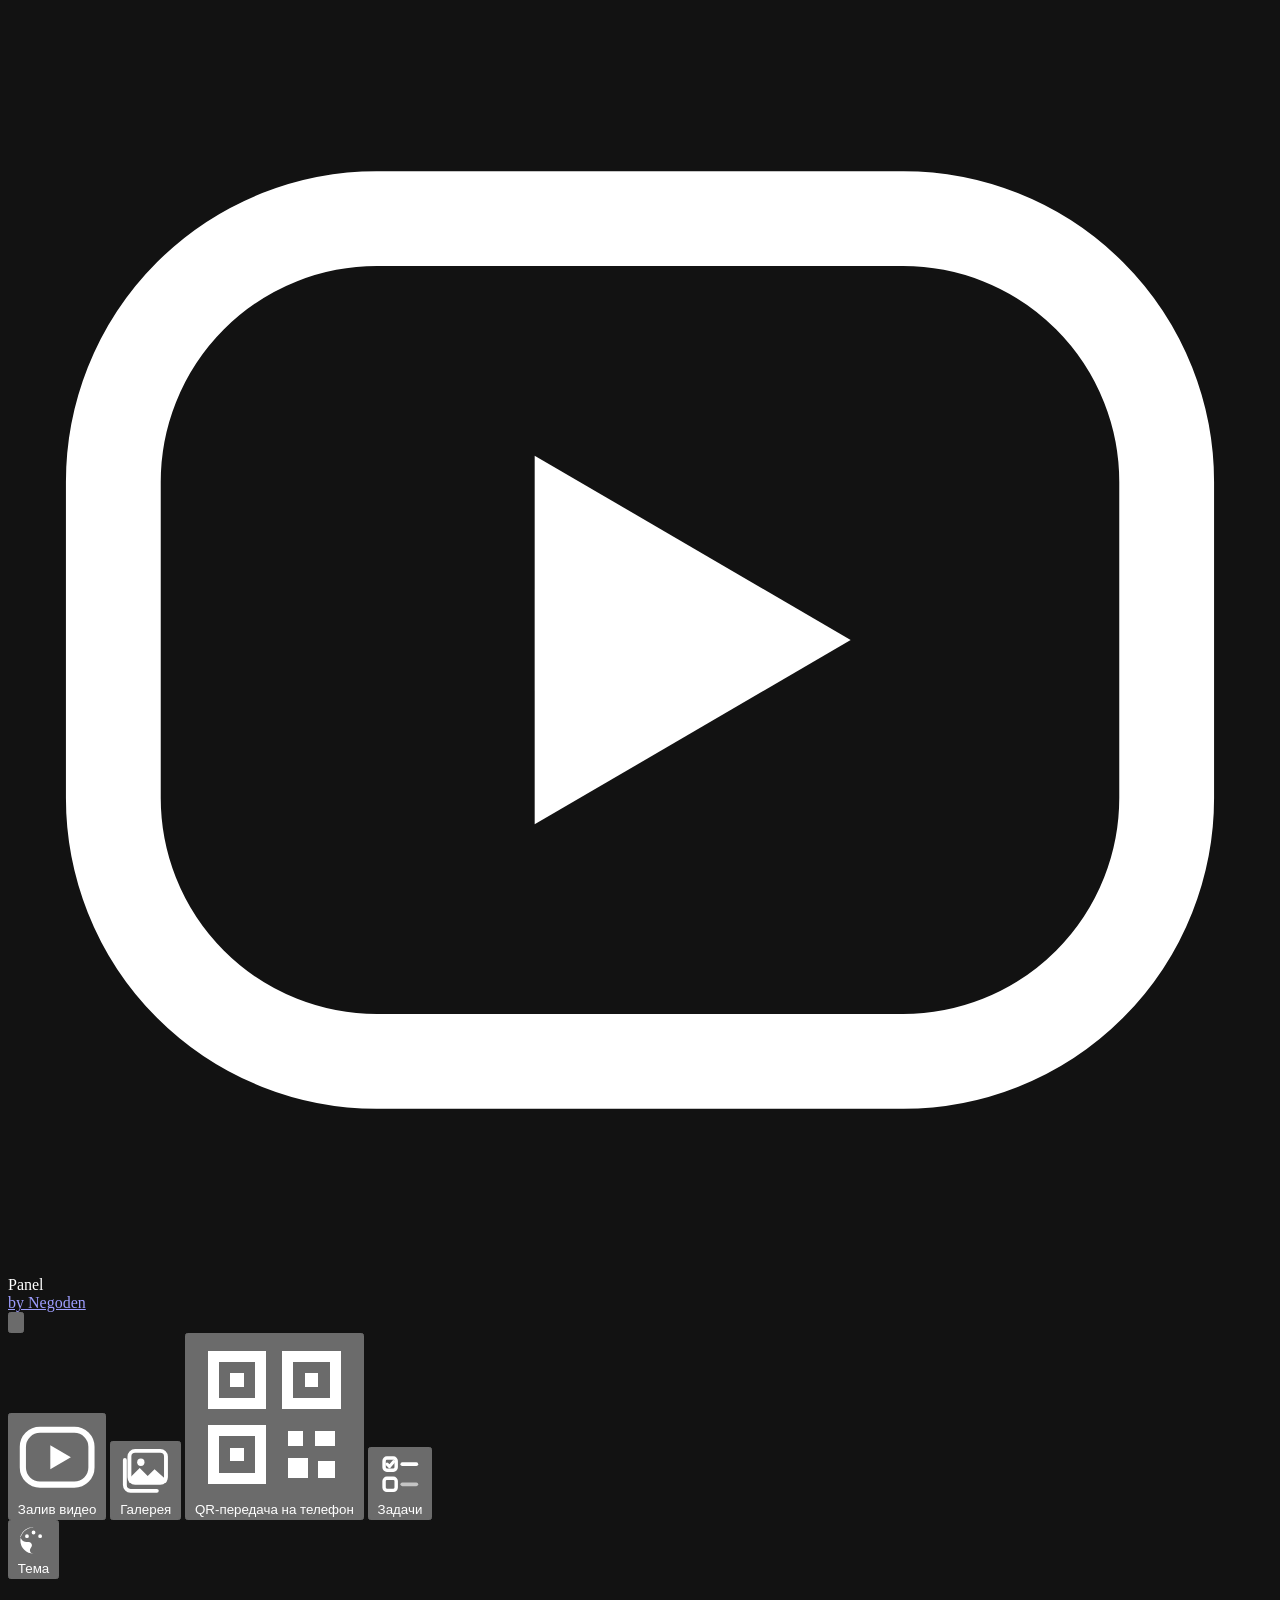
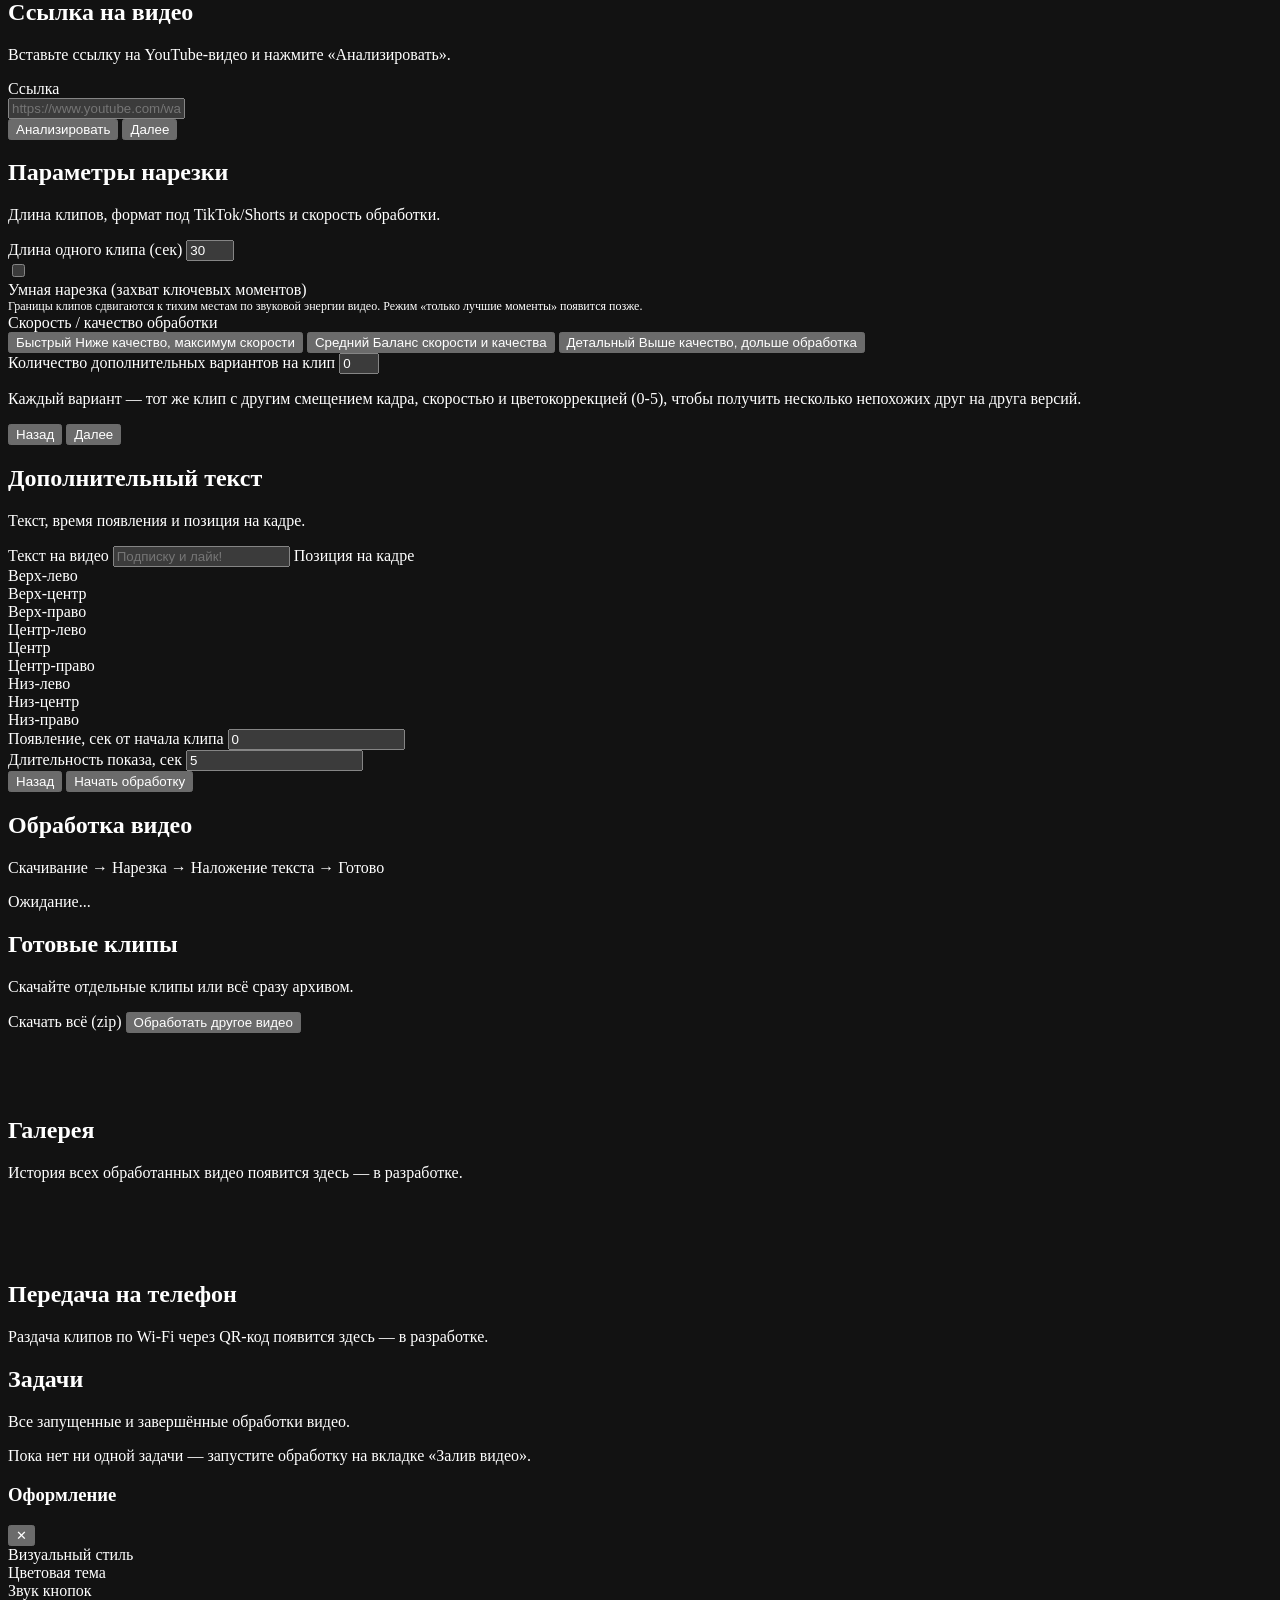
==== app/frontend/desktop/index.html @ 467ea494 "Implement real "Задачи" (tasks) list Backend: every job now writes job_meta.json on creation and on " ====
<!doctype html>
<html lang="ru">
<head>
<meta charset="utf-8">
<meta name="viewport" content="width=device-width, initial-scale=1">
<title>Newtik</title>
<meta name="color-scheme" content="dark">
<link rel="icon" type="image/svg+xml" href="/assets/favicon.svg">
<link rel="stylesheet" href="/css/style.css">
<script src="/js/theme.js"></script>
</head>
<body>
<div class="bg-image-layer"></div>

<div id="shell">
  <aside id="sidebar">
    <div class="sidebar-header">
      <div class="sidebar-logo-icon">
        <svg class="nav-icon" viewBox="0 0 24 24" fill="none" xmlns="http://www.w3.org/2000/svg">
          <rect x="2" y="4" width="20" height="16" rx="5" stroke="currentColor" stroke-width="1.8"/>
          <path d="M10 8.5 L16 12 L10 15.5 Z" fill="currentColor"/>
        </svg>
      </div>
      <div class="sidebar-logo-text">
        <div class="sidebar-logo-title">Panel</div>
        <a href="https://t.me/plokhyi" id="logo-by-link" class="logo-by-link">by Negoden</a>
      </div>
      <button class="sidebar-collapse-btn" id="btn-sidebar-collapse" title="Свернуть/развернуть">
        <svg class="nav-icon" viewBox="0 0 24 24" fill="none" xmlns="http://www.w3.org/2000/svg">
          <path d="M11 6 L5 12 L11 18 M18 6 L12 12 L18 18" stroke="currentColor" stroke-width="2" stroke-linecap="round" stroke-linejoin="round"/>
        </svg>
      </button>
    </div>

    <nav class="sidebar-nav" id="sidebar-nav">
      <div class="nav-indicator" id="nav-indicator"></div>
      <button class="nav-item active" data-section="upload">
        <svg class="nav-icon" viewBox="0 0 24 24" fill="none" xmlns="http://www.w3.org/2000/svg">
          <rect x="2" y="4" width="20" height="16" rx="5" stroke="currentColor" stroke-width="1.8"/>
          <path d="M10 8.5 L16 12 L10 15.5 Z" fill="currentColor"/>
        </svg>
        <span class="nav-label">Залив видео</span>
      </button>
      <button class="nav-item" data-section="gallery">
        <svg class="nav-icon" viewBox="0 0 24 24" fill="none" xmlns="http://www.w3.org/2000/svg">
          <rect x="5" y="3" width="16" height="14" rx="2.5" stroke="currentColor" stroke-width="1.7"/>
          <circle cx="10" cy="8" r="1.6" fill="currentColor"/>
          <path d="M5 15 L9.5 10.5 L13 14 L16 11 L21 15.5 V15 A2 2 0 0 1 21 17 H5 A2 2 0 0 1 5 15 Z" fill="currentColor"/>
          <path d="M3 7 V18 A2.5 2.5 0 0 0 5.5 20.5 H17" stroke="currentColor" stroke-width="1.7" stroke-linecap="round"/>
        </svg>
        <span class="nav-label">Галерея</span>
      </button>
      <button class="nav-item" data-section="qr">
        <svg class="nav-icon" viewBox="0 0 24 24" fill="currentColor" xmlns="http://www.w3.org/2000/svg" shape-rendering="crispEdges">
          <rect x="3" y="3" width="7" height="7" fill="none" stroke="currentColor" stroke-width="1.6"/>
          <rect x="5.5" y="5.5" width="2" height="2"/>
          <rect x="14" y="3" width="7" height="7" fill="none" stroke="currentColor" stroke-width="1.6"/>
          <rect x="16.5" y="5.5" width="2" height="2"/>
          <rect x="3" y="14" width="7" height="7" fill="none" stroke="currentColor" stroke-width="1.6"/>
          <rect x="5.5" y="16.5" width="2" height="2"/>
          <rect x="14" y="14" width="2.2" height="2.2"/>
          <rect x="18" y="14" width="3" height="2.2"/>
          <rect x="14" y="18" width="3" height="3"/>
          <rect x="18.5" y="18.5" width="2.5" height="2.5"/>
        </svg>
        <span class="nav-label">QR-передача на телефон</span>
      </button>
      <button class="nav-item" data-section="tasks">
        <svg class="nav-icon" viewBox="0 0 24 24" fill="none" xmlns="http://www.w3.org/2000/svg">
          <rect x="4" y="4" width="6" height="6" rx="1.4" stroke="currentColor" stroke-width="1.7"/>
          <path d="M5.5 7 L6.7 8.2 L8.7 5.8" stroke="currentColor" stroke-width="1.5" stroke-linecap="round" stroke-linejoin="round"/>
          <path d="M13 7 H20" stroke="currentColor" stroke-width="1.8" stroke-linecap="round"/>
          <rect x="4" y="14" width="6" height="6" rx="1.4" stroke="currentColor" stroke-width="1.7"/>
          <path d="M13 17 H20" stroke="currentColor" stroke-width="1.8" stroke-linecap="round" opacity="0.6"/>
        </svg>
        <span class="nav-label">Задачи</span>
      </button>
    </nav>

    <div class="sidebar-footer">
      <button class="nav-item" id="btn-settings">
        <svg class="nav-icon" viewBox="0 0 24 24" fill="currentColor" xmlns="http://www.w3.org/2000/svg">
          <path fill-rule="evenodd" clip-rule="evenodd" d="M12 3 A9 9 0 1 0 12 21 C10.5 21 9.5 20 9.5 18.7 C9.5 18 9.8 17.5 10.2 17 C10.6 16.5 10.9 16 10.9 15.3 C10.9 14 9.9 13 8.6 13 H7 A4 4 0 0 1 3 9 A9 9 0 0 1 12 3 Z M7.5 10.3 a1.3 1.3 0 1 0 0-2.6 a1.3 1.3 0 0 0 0 2.6 Z M12 7.8 a1.3 1.3 0 1 0 0-2.6 a1.3 1.3 0 0 0 0 2.6 Z M16.5 10.3 a1.3 1.3 0 1 0 0-2.6 a1.3 1.3 0 0 0 0 2.6 Z"/>
        </svg>
        <span class="nav-label">Тема</span>
      </button>
    </div>

    <div class="sidebar-resize-handle" id="sidebar-resize-handle"></div>
  </aside>

  <main id="main-content">
    <div id="app">
      <div class="error-banner hidden" id="error-banner"></div>

      <!-- Section: Залив видео (existing wizard) -->
      <div class="app-section" id="section-upload">
        <div class="wizard-steps" id="wizard-steps">
          <div class="dot" data-step="1"></div>
          <div class="dot" data-step="2"></div>
          <div class="dot" data-step="3"></div>
          <div class="dot" data-step="4"></div>
          <div class="dot" data-step="5"></div>
        </div>

        <!-- Screen 1: URL + range -->
        <section class="screen" id="screen-1">
          <div class="screen-header">
            <div class="screen-icon"><span class="icon-mask" style="mask-image:url(/assets/icon-link.svg);-webkit-mask-image:url(/assets/icon-link.svg)"></span></div>
            <div class="screen-header-text">
              <h2>Ссылка на видео</h2>
              <p class="hint">Вставьте ссылку на YouTube-видео и нажмите «Анализировать».</p>
            </div>
          </div>
          <label for="url-input">Ссылка</label>
          <div class="input-icon-wrap">
            <span class="icon-mask" style="mask-image:url(/assets/icon-youtube.svg);-webkit-mask-image:url(/assets/icon-youtube.svg)"></span>
            <input type="url" id="url-input" placeholder="https://www.youtube.com/watch?v=...">
          </div>

          <div id="video-preview" class="video-preview" style="display:none">
            <img id="preview-thumb" src="" alt="">
            <div class="meta">
              <div class="title" id="preview-title"></div>
              <div id="preview-duration"></div>
            </div>
          </div>

          <div id="range-row" style="display:none">
            <label>Отрезок для нарезки</label>
            <div class="range-slider" id="range-slider">
              <div class="range-slider-track" id="range-track">
                <div class="range-slider-fill" id="range-fill"></div>
                <div class="range-thumb-wrap" id="thumb-wrap-start">
                  <input type="text" class="range-time-input" id="range-label-start" value="00:00:00" inputmode="numeric">
                  <div class="range-thumb" id="range-thumb-start"></div>
                </div>
                <div class="range-thumb-wrap" id="thumb-wrap-end">
                  <input type="text" class="range-time-input" id="range-label-end" value="00:00:00" inputmode="numeric">
                  <div class="range-thumb" id="range-thumb-end"></div>
                </div>
              </div>
            </div>
          </div>

          <div class="actions">
            <button class="btn" id="btn-analyze">
              <span class="btn-icon icon-mask" style="mask-image:url(/assets/icon-sparkle.svg);-webkit-mask-image:url(/assets/icon-sparkle.svg)"></span>Анализировать
            </button>
            <button class="btn btn-ghost" id="btn-to-screen-2">
              Далее<span class="btn-icon icon-mask btn-icon-after" style="mask-image:url(/assets/icon-arrow-right.svg);-webkit-mask-image:url(/assets/icon-arrow-right.svg)"></span>
            </button>
          </div>
        </section>

        <!-- Screen 2: clip length + smart cutting + quality mode + variations (reserved) -->
        <section class="screen hidden" id="screen-2">
          <div class="screen-header">
            <div class="screen-icon"><span class="icon-mask" style="mask-image:url(/assets/icon-scissors.svg);-webkit-mask-image:url(/assets/icon-scissors.svg)"></span></div>
            <div class="screen-header-text">
              <h2>Параметры нарезки</h2>
              <p class="hint">Длина клипов, формат под TikTok/Shorts и скорость обработки.</p>
            </div>
          </div>
          <label for="clip-length">Длина одного клипа (сек)</label>
          <input type="number" id="clip-length" min="15" max="90" value="30">

          <div class="checkbox-row" id="smart-cut-row">
            <input type="checkbox" id="smart-cut-checkbox">
            <div>
              <div>Умная нарезка (захват ключевых моментов)</div>
              <div style="font-size:12px;color:var(--muted)">Границы клипов сдвигаются к тихим местам по звуковой энергии видео. Режим «только лучшие моменты» появится позже.</div>
            </div>
          </div>

          <label>Скорость / качество обработки</label>
          <div class="quality-row" id="quality-row">
            <button type="button" class="quality-btn" data-quality="fast">
              <span class="quality-title">Быстрый</span>
              <span class="quality-sub">Ниже качество, максимум скорости</span>
            </button>
            <button type="button" class="quality-btn selected" data-quality="medium">
              <span class="quality-title">Средний</span>
              <span class="quality-sub">Баланс скорости и качества</span>
            </button>
            <button type="button" class="quality-btn" data-quality="detailed">
              <span class="quality-title">Детальный</span>
              <span class="quality-sub">Выше качество, дольше обработка</span>
            </button>
          </div>

          <label for="variations-count">Количество дополнительных вариантов на клип</label>
          <input type="number" id="variations-count" min="0" max="5" value="0">
          <p class="hint">Каждый вариант — тот же клип с другим смещением кадра, скоростью и цветокоррекцией (0-5), чтобы получить несколько непохожих друг на друга версий.</p>

          <div class="actions">
            <button class="btn btn-ghost" data-back>
              <span class="btn-icon icon-mask" style="mask-image:url(/assets/icon-arrow-left.svg);-webkit-mask-image:url(/assets/icon-arrow-left.svg)"></span>Назад
            </button>
            <button class="btn" data-next>
              Далее<span class="btn-icon icon-mask btn-icon-after" style="mask-image:url(/assets/icon-arrow-right.svg);-webkit-mask-image:url(/assets/icon-arrow-right.svg)"></span>
            </button>
          </div>
        </section>

        <!-- Screen 3 (spec screen 4): additional text overlay -->
        <section class="screen hidden" id="screen-3">
          <div class="screen-header">
            <div class="screen-icon"><span class="icon-mask" style="mask-image:url(/assets/icon-type.svg);-webkit-mask-image:url(/assets/icon-type.svg)"></span></div>
            <div class="screen-header-text">
              <h2>Дополнительный текст</h2>
              <p class="hint">Текст, время появления и позиция на кадре.</p>
            </div>
          </div>
          <label for="overlay-text">Текст на видео</label>
          <input type="text" id="overlay-text" placeholder="Подписку и лайк!">

          <label>Позиция на кадре</label>
          <div class="position-grid" id="position-grid">
            <div class="cell" data-x="left" data-y="top">Верх-лево</div>
            <div class="cell" data-x="center" data-y="top">Верх-центр</div>
            <div class="cell" data-x="right" data-y="top">Верх-право</div>
            <div class="cell" data-x="left" data-y="center">Центр-лево</div>
            <div class="cell selected" data-x="center" data-y="center">Центр</div>
            <div class="cell" data-x="right" data-y="center">Центр-право</div>
            <div class="cell" data-x="left" data-y="bottom">Низ-лево</div>
            <div class="cell" data-x="center" data-y="bottom">Низ-центр</div>
            <div class="cell" data-x="right" data-y="bottom">Низ-право</div>
          </div>

          <div class="row">
            <div>
              <label for="overlay-start">Появление, сек от начала клипа</label>
              <input type="number" id="overlay-start" min="0" value="0">
            </div>
            <div>
              <label for="overlay-duration">Длительность показа, сек</label>
              <input type="number" id="overlay-duration" min="0" value="5">
            </div>
          </div>

          <div class="actions">
            <button class="btn btn-ghost" data-back>
              <span class="btn-icon icon-mask" style="mask-image:url(/assets/icon-arrow-left.svg);-webkit-mask-image:url(/assets/icon-arrow-left.svg)"></span>Назад
            </button>
            <button class="btn" id="btn-start">
              <span class="btn-icon icon-mask" style="mask-image:url(/assets/icon-sparkle.svg);-webkit-mask-image:url(/assets/icon-sparkle.svg)"></span>Начать обработку
            </button>
          </div>
        </section>

        <!-- Screen 4: processing -->
        <section class="screen hidden" id="screen-4">
          <div class="screen-header">
            <div class="screen-icon"><span class="icon-mask" style="mask-image:url(/assets/icon-clock.svg);-webkit-mask-image:url(/assets/icon-clock.svg)"></span></div>
            <div class="screen-header-text">
              <h2>Обработка видео</h2>
              <p class="hint" id="stage-list">Скачивание → Нарезка → Наложение текста → Готово</p>
            </div>
          </div>
          <div class="progress-wrap">
            <div class="progress-bar-bg"><div class="progress-bar-fill" id="progress-fill"></div></div>
            <div class="progress-stage" id="progress-message">Ожидание...</div>
          </div>
        </section>

        <!-- Screen 5: results -->
        <section class="screen hidden" id="screen-5">
          <div class="screen-header">
            <div class="screen-icon"><span class="icon-mask" style="mask-image:url(/assets/icon-check.svg);-webkit-mask-image:url(/assets/icon-check.svg)"></span></div>
            <div class="screen-header-text">
              <h2>Готовые клипы</h2>
              <p class="hint">Скачайте отдельные клипы или всё сразу архивом.</p>
            </div>
          </div>
          <div class="results-toolbar">
            <a class="btn btn-cta" id="btn-download-all">
              <span class="btn-icon icon-mask" style="mask-image:url(/assets/icon-download.svg);-webkit-mask-image:url(/assets/icon-download.svg)"></span>Скачать всё (zip)
            </a>
            <button class="btn btn-ghost" id="btn-restart">Обработать другое видео</button>
          </div>
          <div id="clips-container"></div>
        </section>
      </div>

      <!-- Section: Галерея (placeholder) -->
      <div class="app-section hidden" id="section-gallery">
        <div class="screen placeholder-screen">
          <div class="screen-icon" style="width:64px;height:64px;border-radius:16px;"><span class="icon-mask" style="width:32px;height:32px;mask-image:url(/assets/icon-gallery.svg);-webkit-mask-image:url(/assets/icon-gallery.svg)"></span></div>
          <h2>Галерея</h2>
          <p class="hint">История всех обработанных видео появится здесь — в разработке.</p>
        </div>
      </div>

      <!-- Section: QR-передача (placeholder) -->
      <div class="app-section hidden" id="section-qr">
        <div class="screen placeholder-screen">
          <div class="screen-icon" style="width:64px;height:64px;border-radius:16px;"><span class="icon-mask" style="width:32px;height:32px;mask-image:url(/assets/icon-qr.svg);-webkit-mask-image:url(/assets/icon-qr.svg)"></span></div>
          <h2>Передача на телефон</h2>
          <p class="hint">Раздача клипов по Wi-Fi через QR-код появится здесь — в разработке.</p>
        </div>
      </div>

      <!-- Section: Задачи -->
      <div class="app-section hidden" id="section-tasks">
        <section class="screen">
          <div class="screen-header">
            <div class="screen-icon"><span class="icon-mask" style="mask-image:url(/assets/icon-tasks.svg);-webkit-mask-image:url(/assets/icon-tasks.svg)"></span></div>
            <div class="screen-header-text">
              <h2>Задачи</h2>
              <p class="hint">Все запущенные и завершённые обработки видео.</p>
            </div>
          </div>
          <div id="tasks-empty" class="placeholder-screen hidden">
            <p class="hint">Пока нет ни одной задачи — запустите обработку на вкладке «Залив видео».</p>
          </div>
          <div id="tasks-list"></div>
        </section>
      </div>
    </div>
  </main>
</div>

<!-- Appearance settings: color theme + visual style + sounds, see js/theme.js -->
<div class="settings-overlay hidden" id="settings-overlay">
  <div class="settings-panel">
    <div class="settings-header">
      <h3>Оформление</h3>
      <button class="icon-btn" id="btn-settings-close">✕</button>
    </div>

    <label>Визуальный стиль</label>
    <div class="style-grid" id="style-grid"></div>

    <span class="settings-section-label" id="color-section-label">Цветовая тема</span>
    <div class="swatch-row" id="swatch-row"></div>
    <div class="shade-row" id="shade-row"></div>

    <span class="settings-section-label hidden-row" id="sound-pack-label">Звук кнопок</span>
    <div class="sound-pack-row hidden-row" id="sound-pack-row"></div>

    <div class="sound-toggle-row">
      <span>Звуки интерфейса</span>
      <label class="switch">
        <input type="checkbox" id="sound-toggle" checked>
        <span class="switch-slider"></span>
      </label>
    </div>
  </div>
</div>

<script src="/js/sound.js"></script>
<script src="/js/particles.js"></script>
<script src="/js/sidebar.js"></script>
<script src="/js/range-slider.js"></script>
<script src="/js/tasks.js"></script>
<script src="/shared/clip-card.js"></script>
<script src="/js/app.js"></script>
</body>
</html>
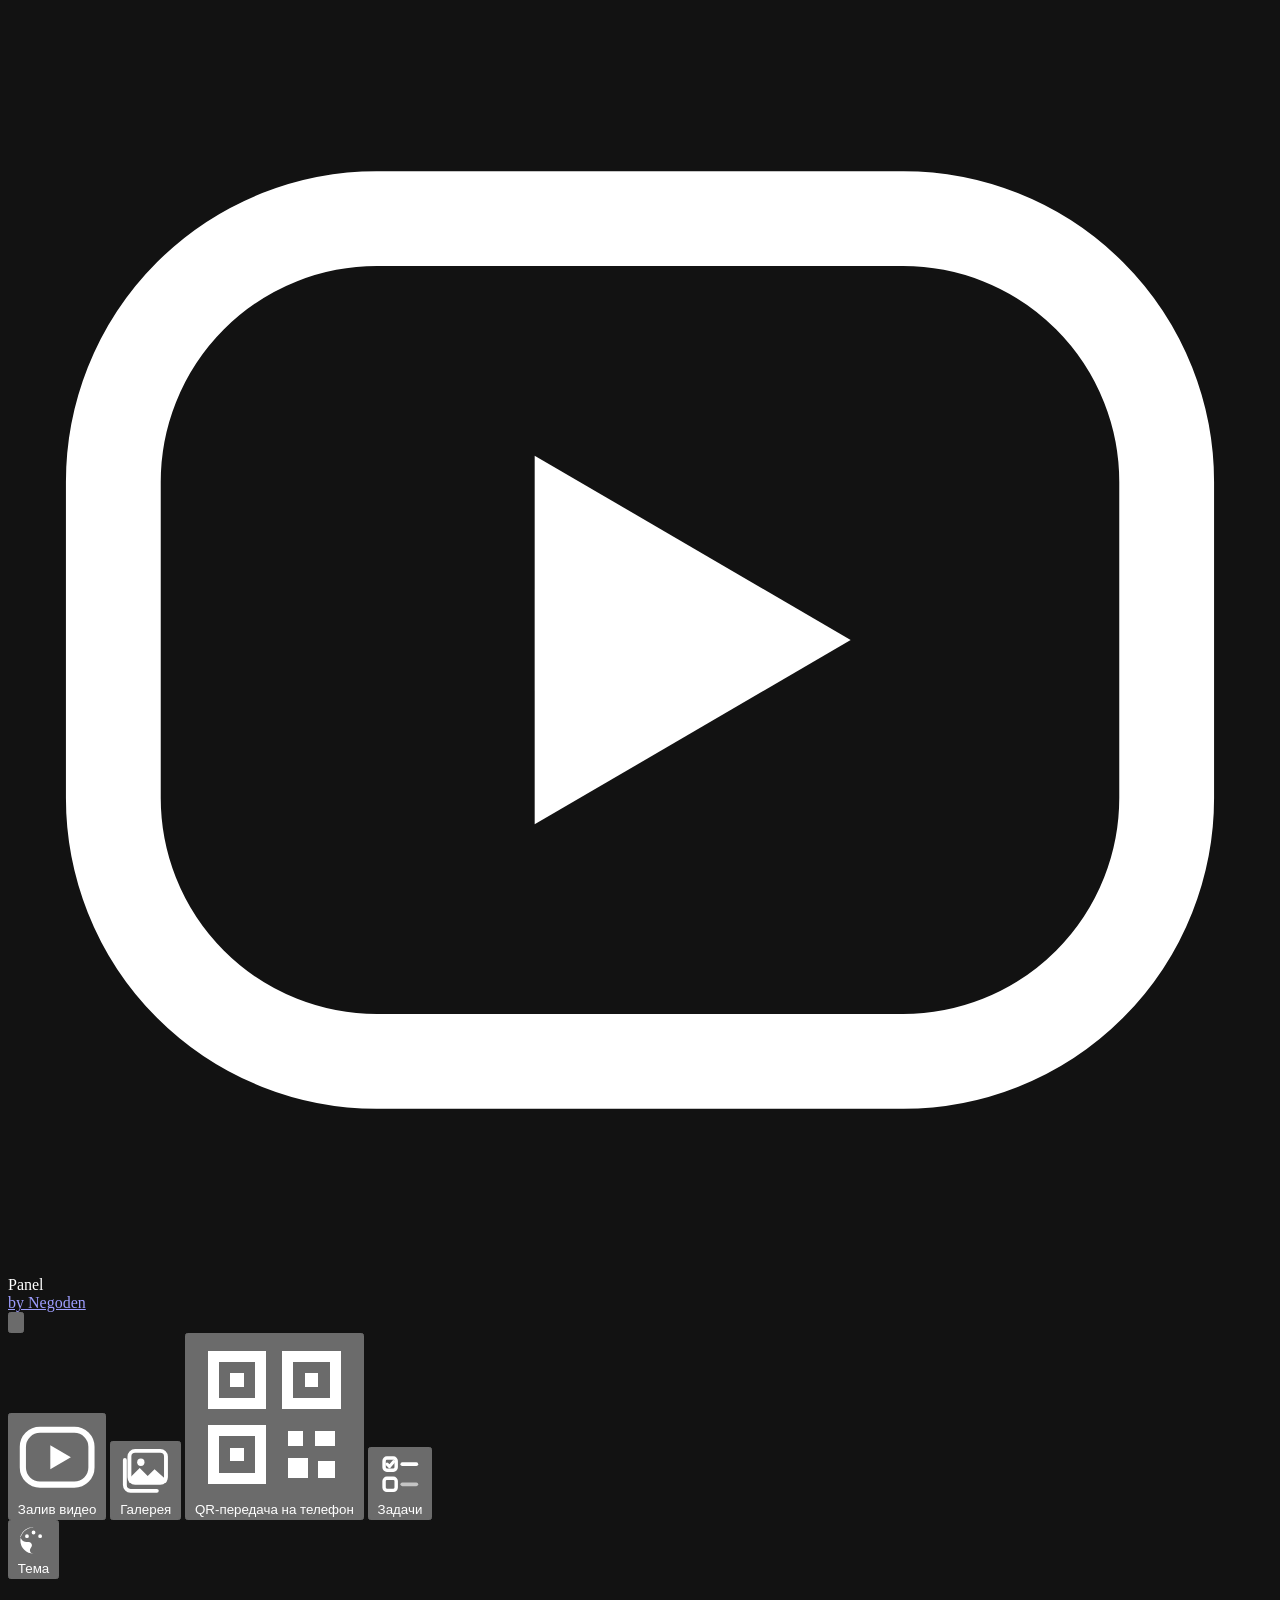
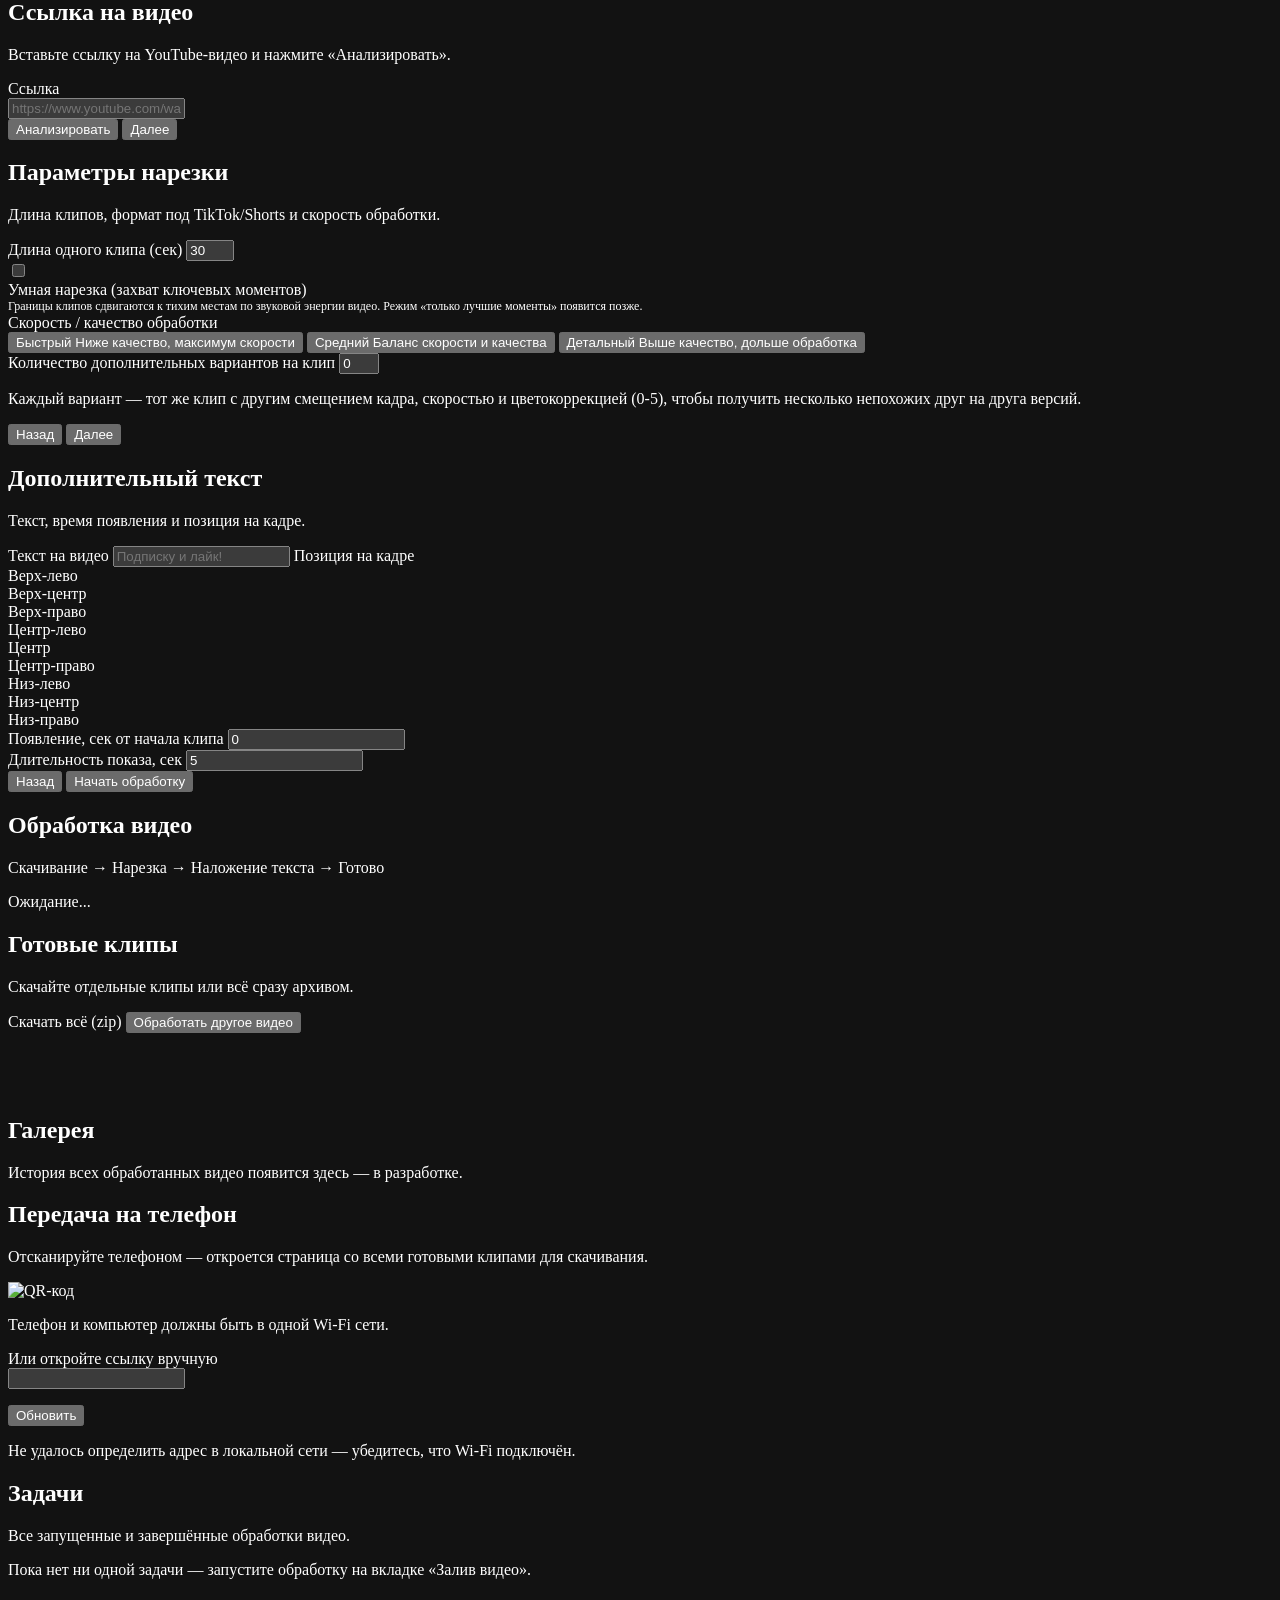
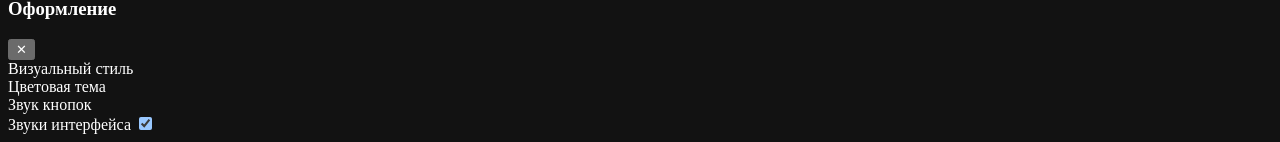
==== commit 45bc17a2: "Implement QR transfer to phone Backend now binds to 0.0.0.0 (BIND_HOST) instead of 127.0.0.1 so a ph" ====
--- a/app/frontend/desktop/index.html
+++ b/app/frontend/desktop/index.html
@@ -294,11 +294,37 @@
 
       <!-- Section: QR-передача (placeholder) -->
       <div class="app-section hidden" id="section-qr">
-        <div class="screen placeholder-screen">
-          <div class="screen-icon" style="width:64px;height:64px;border-radius:16px;"><span class="icon-mask" style="width:32px;height:32px;mask-image:url(/assets/icon-qr.svg);-webkit-mask-image:url(/assets/icon-qr.svg)"></span></div>
-          <h2>Передача на телефон</h2>
-          <p class="hint">Раздача клипов по Wi-Fi через QR-код появится здесь — в разработке.</p>
-        </div>
+        <section class="screen">
+          <div class="screen-header">
+            <div class="screen-icon"><span class="icon-mask" style="mask-image:url(/assets/icon-qr.svg);-webkit-mask-image:url(/assets/icon-qr.svg)"></span></div>
+            <div class="screen-header-text">
+              <h2>Передача на телефон</h2>
+              <p class="hint">Отсканируйте телефоном — откроется страница со всеми готовыми клипами для скачивания.</p>
+            </div>
+          </div>
+
+          <div class="qr-panel">
+            <div class="qr-image-wrap">
+              <img id="qr-image" class="qr-image" src="" alt="QR-код">
+            </div>
+            <div class="qr-details">
+              <p class="hint">Телефон и компьютер должны быть в одной Wi-Fi сети.</p>
+              <label>Или откройте ссылку вручную</label>
+              <div class="input-icon-wrap">
+                <span class="icon-mask" style="mask-image:url(/assets/icon-qr.svg);-webkit-mask-image:url(/assets/icon-qr.svg)"></span>
+                <input type="text" id="qr-url" readonly>
+              </div>
+              <div class="actions" style="margin-top:16px">
+                <button class="btn btn-ghost" id="btn-qr-refresh">
+                  <span class="btn-icon icon-mask" style="mask-image:url(/assets/icon-sparkle.svg);-webkit-mask-image:url(/assets/icon-sparkle.svg)"></span>Обновить
+                </button>
+              </div>
+              <p id="qr-warning" class="hint hidden" style="color:var(--danger)">
+                Не удалось определить адрес в локальной сети — убедитесь, что Wi-Fi подключён.
+              </p>
+            </div>
+          </div>
+        </section>
       </div>
 
       <!-- Section: Задачи -->
@@ -354,6 +380,7 @@
 <script src="/js/sidebar.js"></script>
 <script src="/js/range-slider.js"></script>
 <script src="/js/tasks.js"></script>
+<script src="/js/qr.js"></script>
 <script src="/shared/clip-card.js"></script>
 <script src="/js/app.js"></script>
 </body>
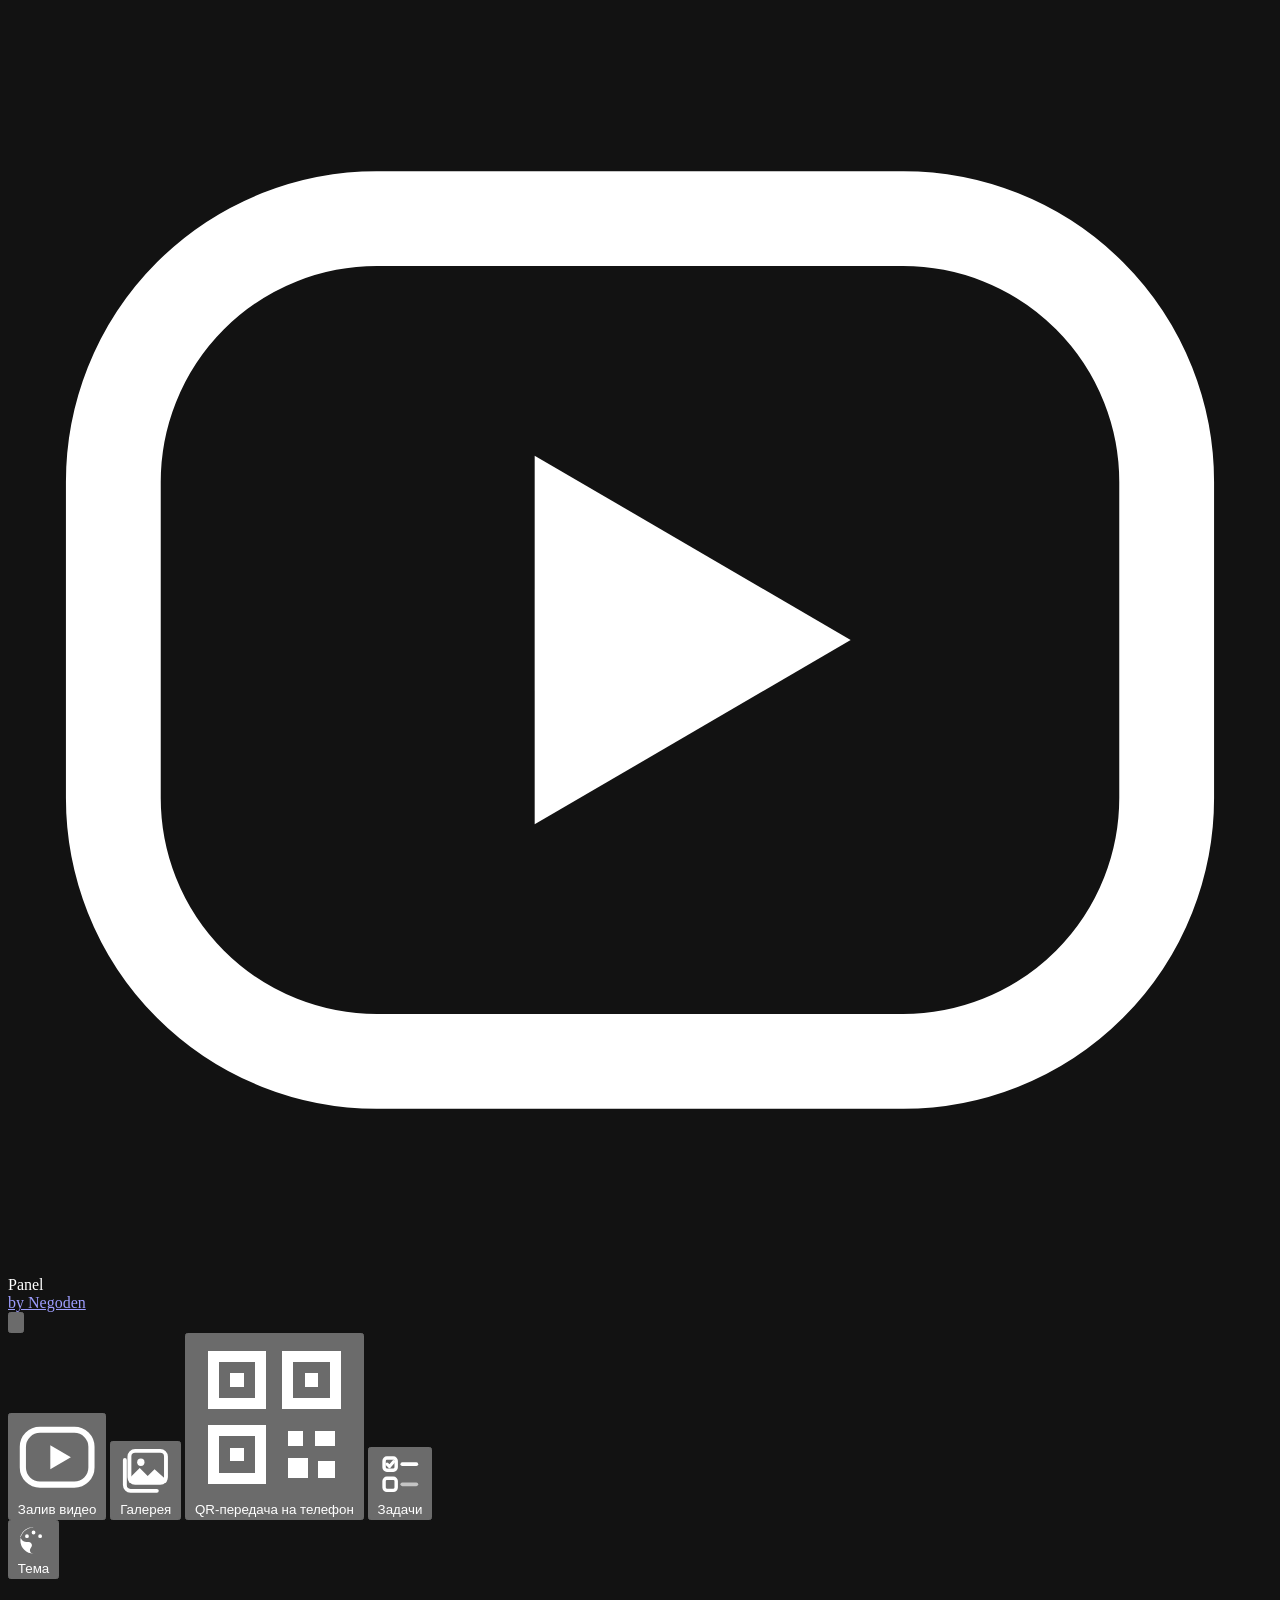
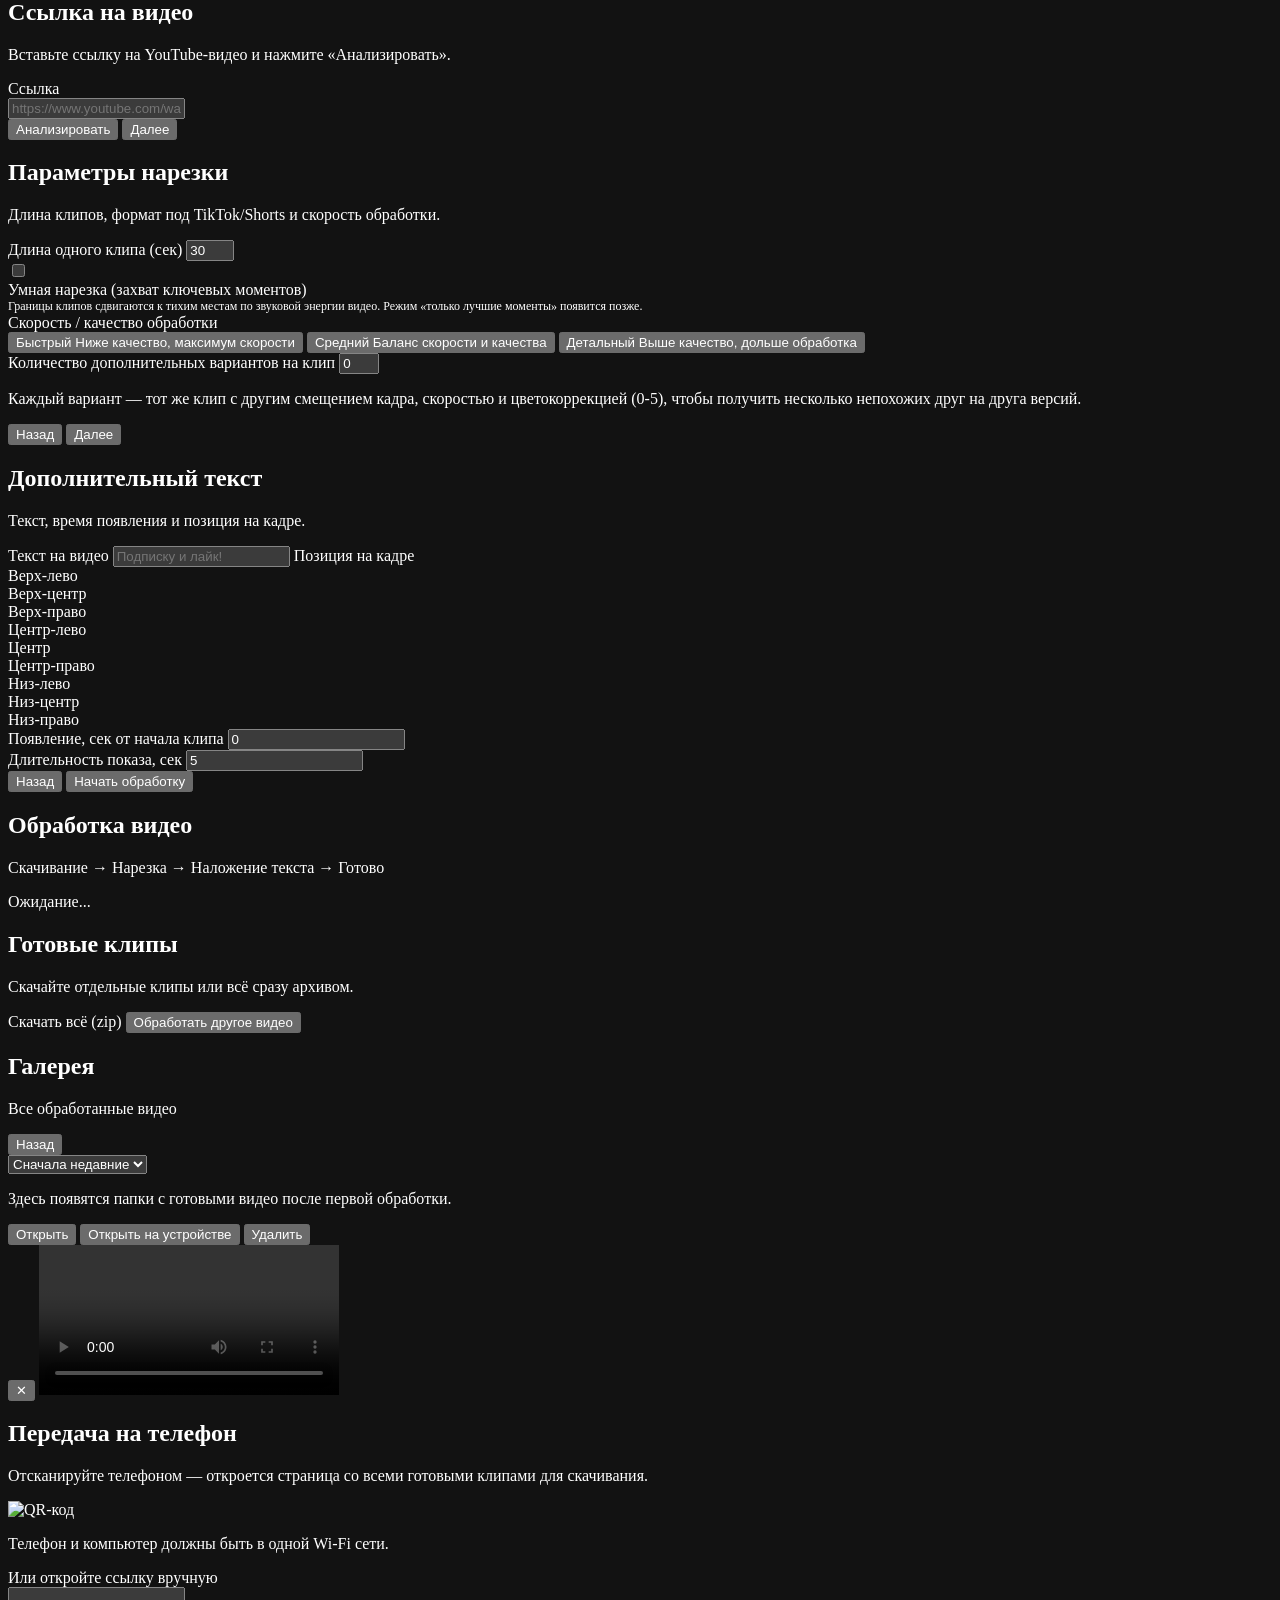
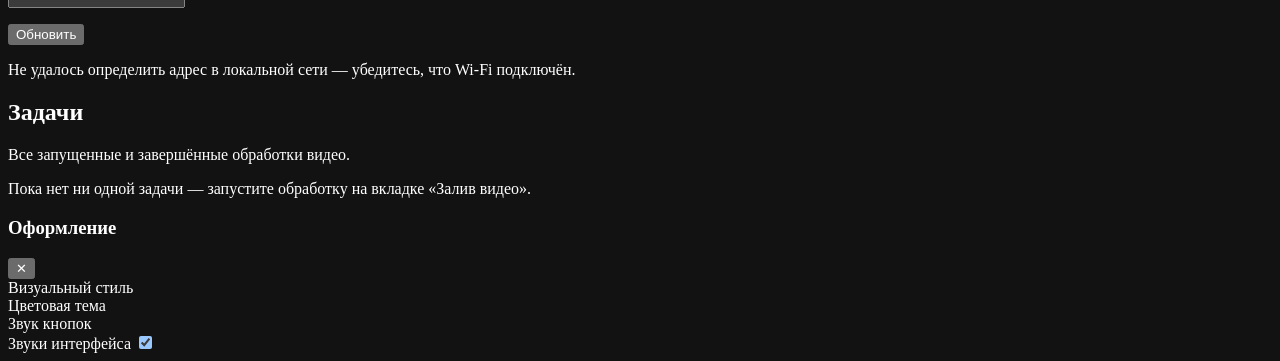
==== commit 6d1e3949: "Implement Explorer-style gallery Adds a real file-explorer view over storage/jobs/: root level shows" ====
--- a/app/frontend/desktop/index.html
+++ b/app/frontend/desktop/index.html
@@ -285,10 +285,46 @@
 
       <!-- Section: Галерея (placeholder) -->
       <div class="app-section hidden" id="section-gallery">
-        <div class="screen placeholder-screen">
-          <div class="screen-icon" style="width:64px;height:64px;border-radius:16px;"><span class="icon-mask" style="width:32px;height:32px;mask-image:url(/assets/icon-gallery.svg);-webkit-mask-image:url(/assets/icon-gallery.svg)"></span></div>
-          <h2>Галерея</h2>
-          <p class="hint">История всех обработанных видео появится здесь — в разработке.</p>
+        <section class="screen">
+          <div class="screen-header">
+            <div class="screen-icon"><span class="icon-mask" style="mask-image:url(/assets/icon-gallery.svg);-webkit-mask-image:url(/assets/icon-gallery.svg)"></span></div>
+            <div class="screen-header-text">
+              <h2>Галерея</h2>
+              <p class="hint" id="gallery-breadcrumb">Все обработанные видео</p>
+            </div>
+          </div>
+
+          <div class="gallery-toolbar">
+            <button type="button" class="btn btn-ghost hidden" id="gallery-back">
+              <span class="btn-icon icon-mask" style="mask-image:url(/assets/icon-arrow-left.svg);-webkit-mask-image:url(/assets/icon-arrow-left.svg)"></span>Назад
+            </button>
+            <div class="gallery-toolbar-spacer"></div>
+            <select id="gallery-sort" class="gallery-sort-select">
+              <option value="recent">Сначала недавние</option>
+              <option value="oldest">Сначала давние</option>
+              <option value="size">По размеру</option>
+            </select>
+          </div>
+
+          <div id="gallery-empty" class="placeholder-screen hidden">
+            <p class="hint">Здесь появятся папки с готовыми видео после первой обработки.</p>
+          </div>
+          <div id="gallery-grid" class="gallery-grid"></div>
+        </section>
+      </div>
+
+      <!-- Right-click menu shared by gallery folders/files -->
+      <div id="gallery-context-menu" class="context-menu hidden">
+        <button type="button" data-action="open">Открыть</button>
+        <button type="button" data-action="reveal">Открыть на устройстве</button>
+        <button type="button" data-action="delete">Удалить</button>
+      </div>
+
+      <!-- Inline video player for double-clicked clips -->
+      <div id="gallery-video-overlay" class="video-overlay hidden">
+        <div class="video-overlay-inner">
+          <button type="button" id="gallery-video-close" class="icon-btn">✕</button>
+          <video id="gallery-video" controls autoplay></video>
         </div>
       </div>
 
@@ -381,6 +417,7 @@
 <script src="/js/range-slider.js"></script>
 <script src="/js/tasks.js"></script>
 <script src="/js/qr.js"></script>
+<script src="/js/gallery.js"></script>
 <script src="/shared/clip-card.js"></script>
 <script src="/js/app.js"></script>
 </body>
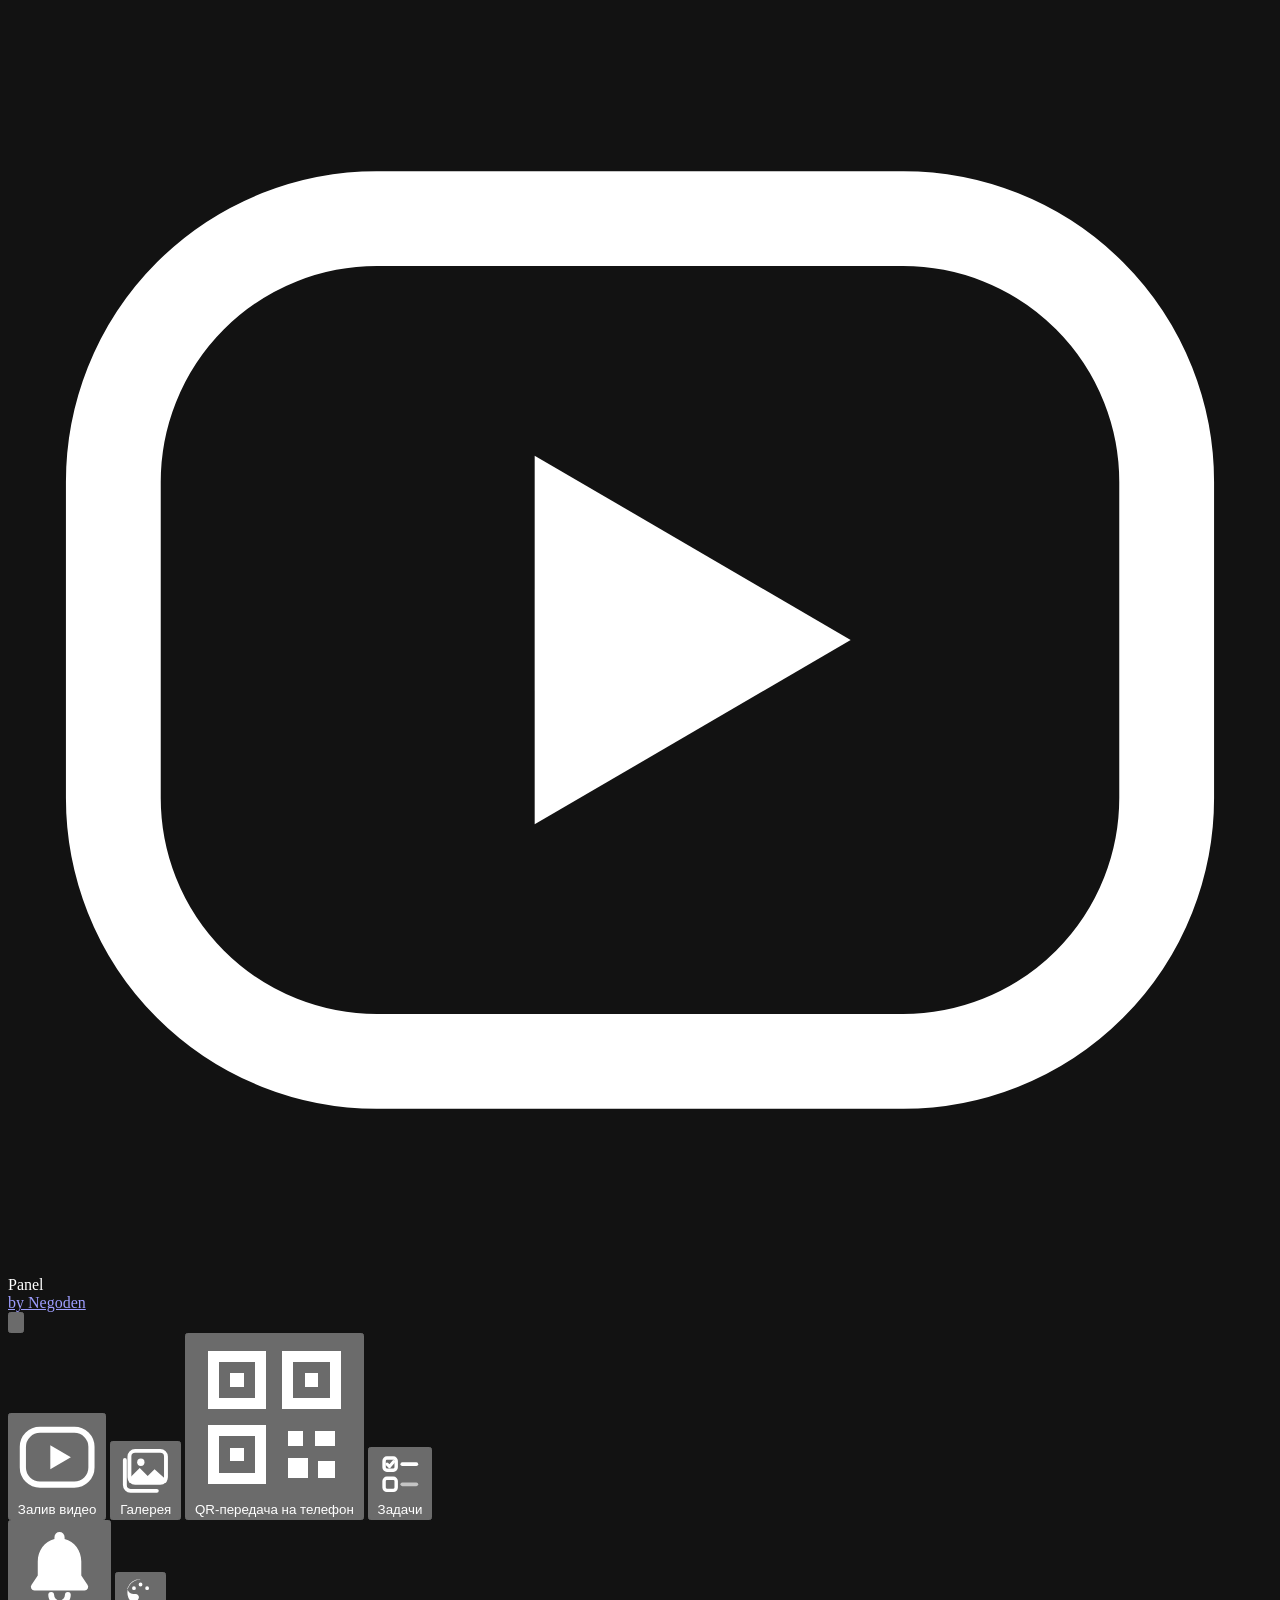
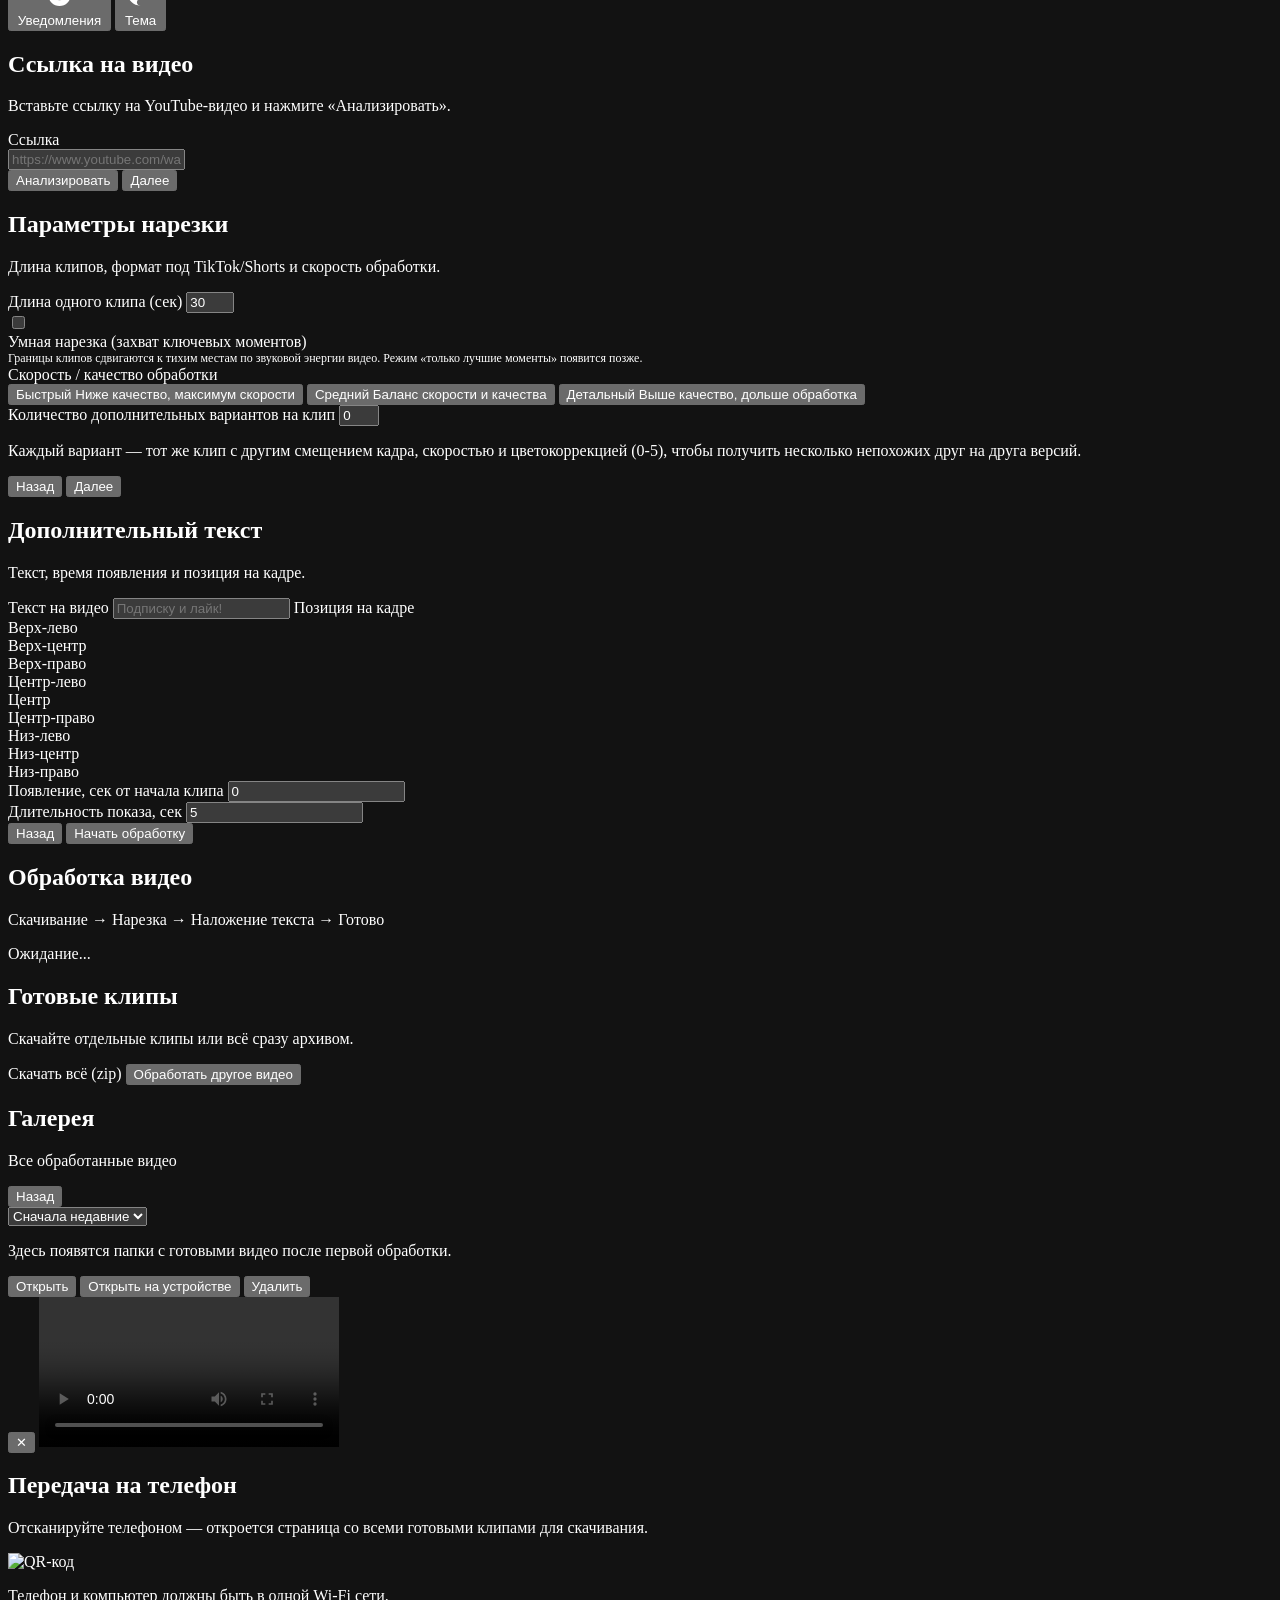
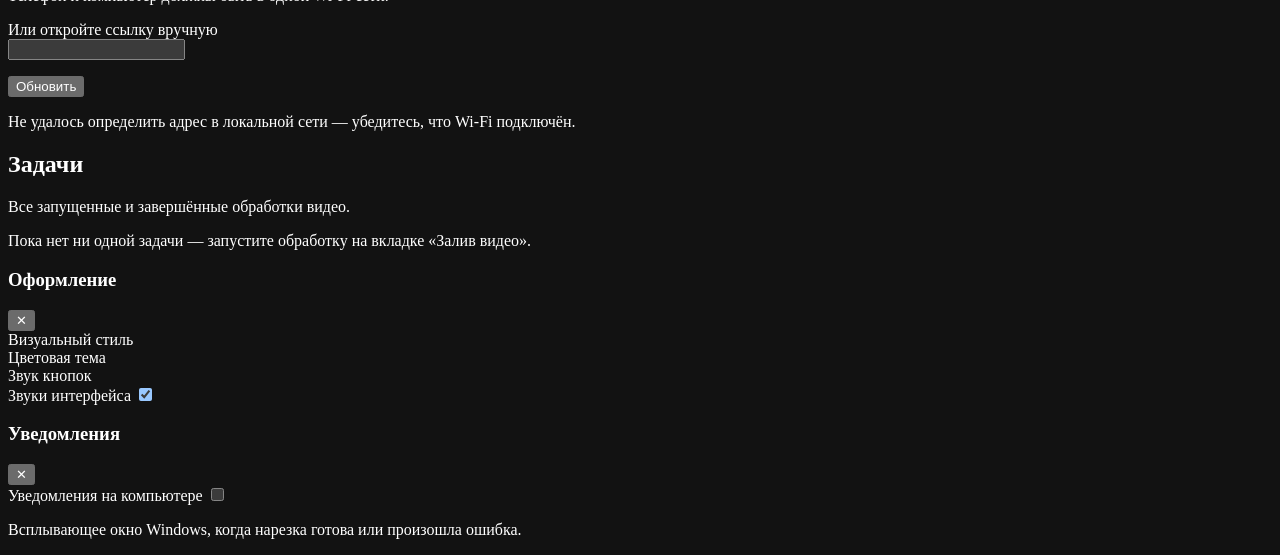
==== commit 6aa4ecb2: "Add desktop notification system New sidebar footer button "Уведомления" (above "Тема") opens a small" ====
--- a/app/frontend/desktop/index.html
+++ b/app/frontend/desktop/index.html
@@ -78,6 +78,13 @@
     </nav>
 
     <div class="sidebar-footer">
+      <button class="nav-item" id="btn-notifications">
+        <svg class="nav-icon" viewBox="0 0 24 24" fill="currentColor" xmlns="http://www.w3.org/2000/svg">
+          <path d="M12 2.5a1.4 1.4 0 0 0-1.4 1.4v.5C7.9 5.1 6 7.6 6 10.6v3.9l-1.7 2.5a1 1 0 0 0 .8 1.6h13.8a1 1 0 0 0 .8-1.6L18 14.5v-3.9c0-3-1.9-5.5-4.6-6.2v-.5A1.4 1.4 0 0 0 12 2.5Z"/>
+          <path d="M9.7 19.8a2.3 2.3 0 0 0 4.6 0" fill="none" stroke="currentColor" stroke-width="1.6" stroke-linecap="round"/>
+        </svg>
+        <span class="nav-label">Уведомления</span>
+      </button>
       <button class="nav-item" id="btn-settings">
         <svg class="nav-icon" viewBox="0 0 24 24" fill="currentColor" xmlns="http://www.w3.org/2000/svg">
           <path fill-rule="evenodd" clip-rule="evenodd" d="M12 3 A9 9 0 1 0 12 21 C10.5 21 9.5 20 9.5 18.7 C9.5 18 9.8 17.5 10.2 17 C10.6 16.5 10.9 16 10.9 15.3 C10.9 14 9.9 13 8.6 13 H7 A4 4 0 0 1 3 9 A9 9 0 0 1 12 3 Z M7.5 10.3 a1.3 1.3 0 1 0 0-2.6 a1.3 1.3 0 0 0 0 2.6 Z M12 7.8 a1.3 1.3 0 1 0 0-2.6 a1.3 1.3 0 0 0 0 2.6 Z M16.5 10.3 a1.3 1.3 0 1 0 0-2.6 a1.3 1.3 0 0 0 0 2.6 Z"/>
@@ -411,6 +418,25 @@
   </div>
 </div>
 
+<!-- Desktop OS notifications on/off, see js/notifications.js -->
+<div class="settings-overlay hidden" id="notif-overlay">
+  <div class="settings-panel notif-panel">
+    <div class="settings-header">
+      <h3>Уведомления</h3>
+      <button class="icon-btn" id="btn-notif-close">✕</button>
+    </div>
+
+    <div class="sound-toggle-row">
+      <span>Уведомления на компьютере</span>
+      <label class="switch">
+        <input type="checkbox" id="notif-toggle">
+        <span class="switch-slider"></span>
+      </label>
+    </div>
+    <p class="hint">Всплывающее окно Windows, когда нарезка готова или произошла ошибка.</p>
+  </div>
+</div>
+
 <script src="/js/sound.js"></script>
 <script src="/js/particles.js"></script>
 <script src="/js/sidebar.js"></script>
@@ -418,6 +444,7 @@
 <script src="/js/tasks.js"></script>
 <script src="/js/qr.js"></script>
 <script src="/js/gallery.js"></script>
+<script src="/js/notifications.js"></script>
 <script src="/shared/clip-card.js"></script>
 <script src="/js/app.js"></script>
 </body>
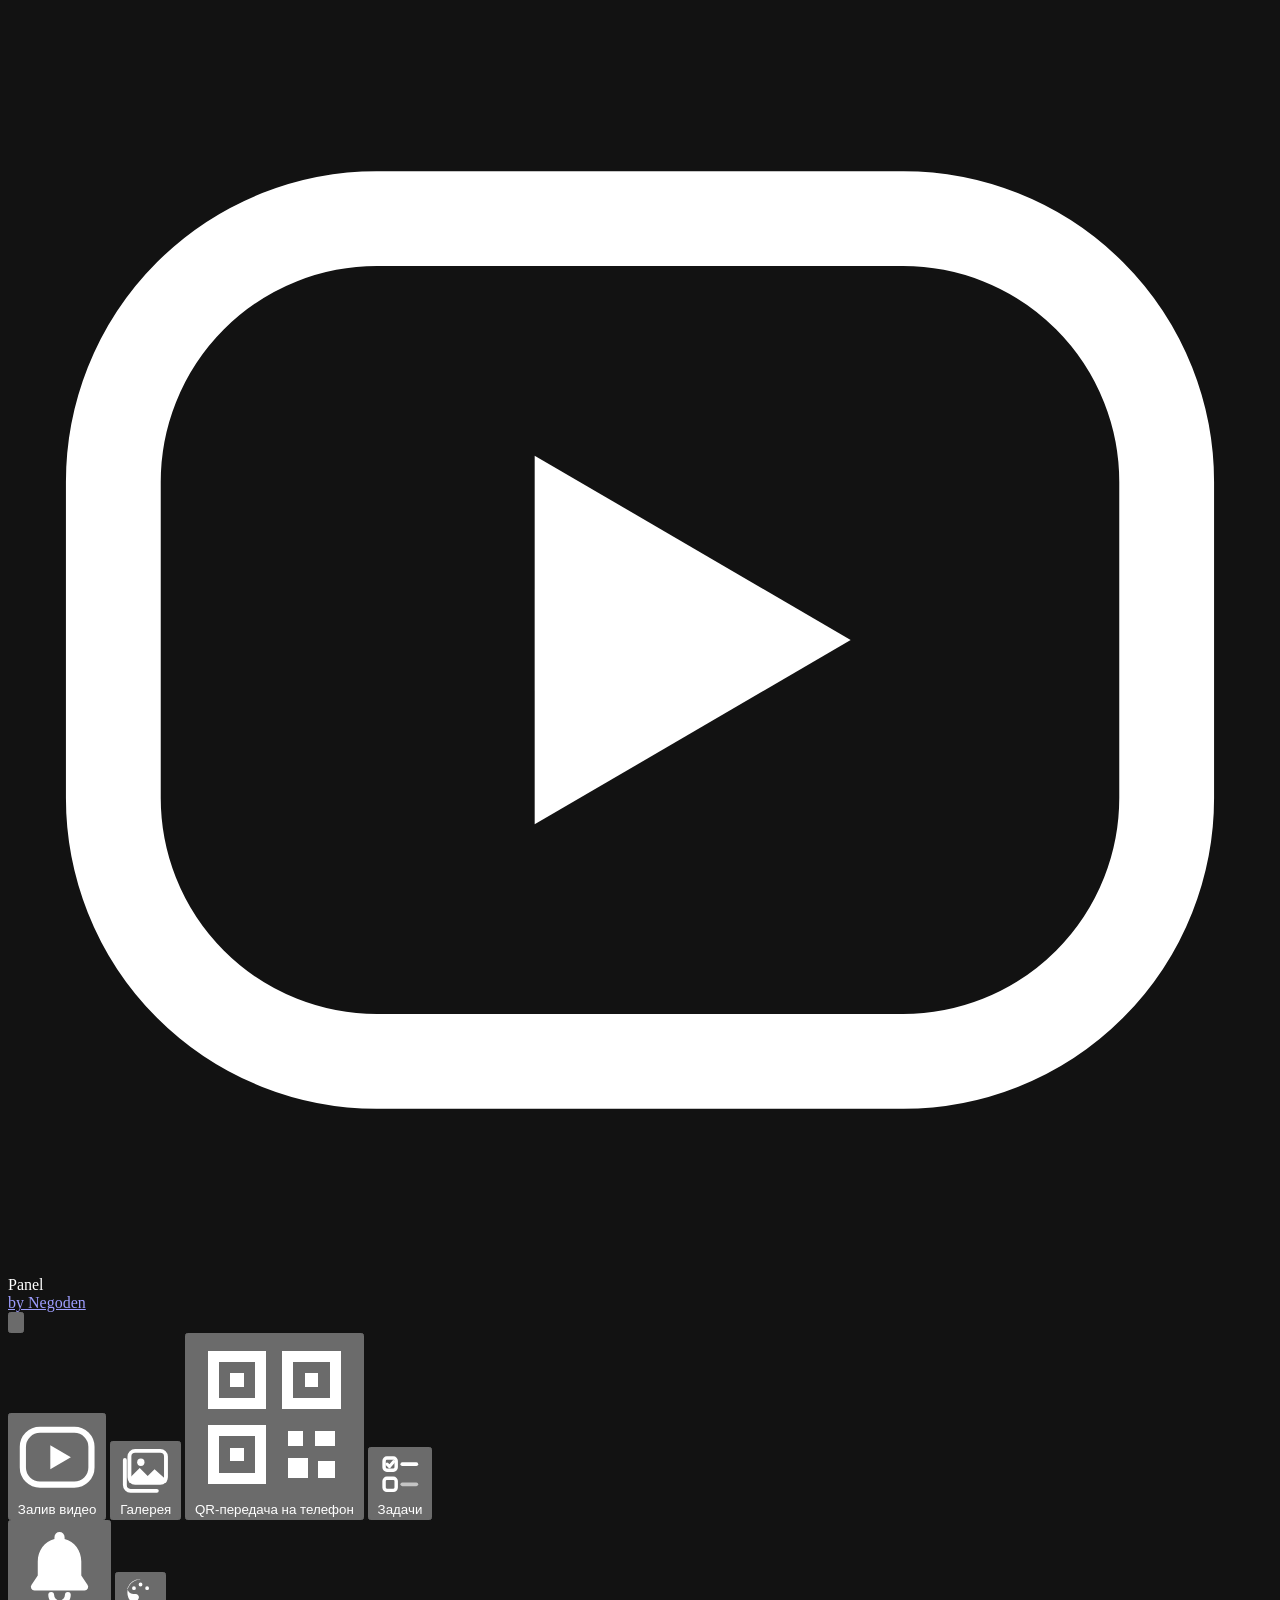
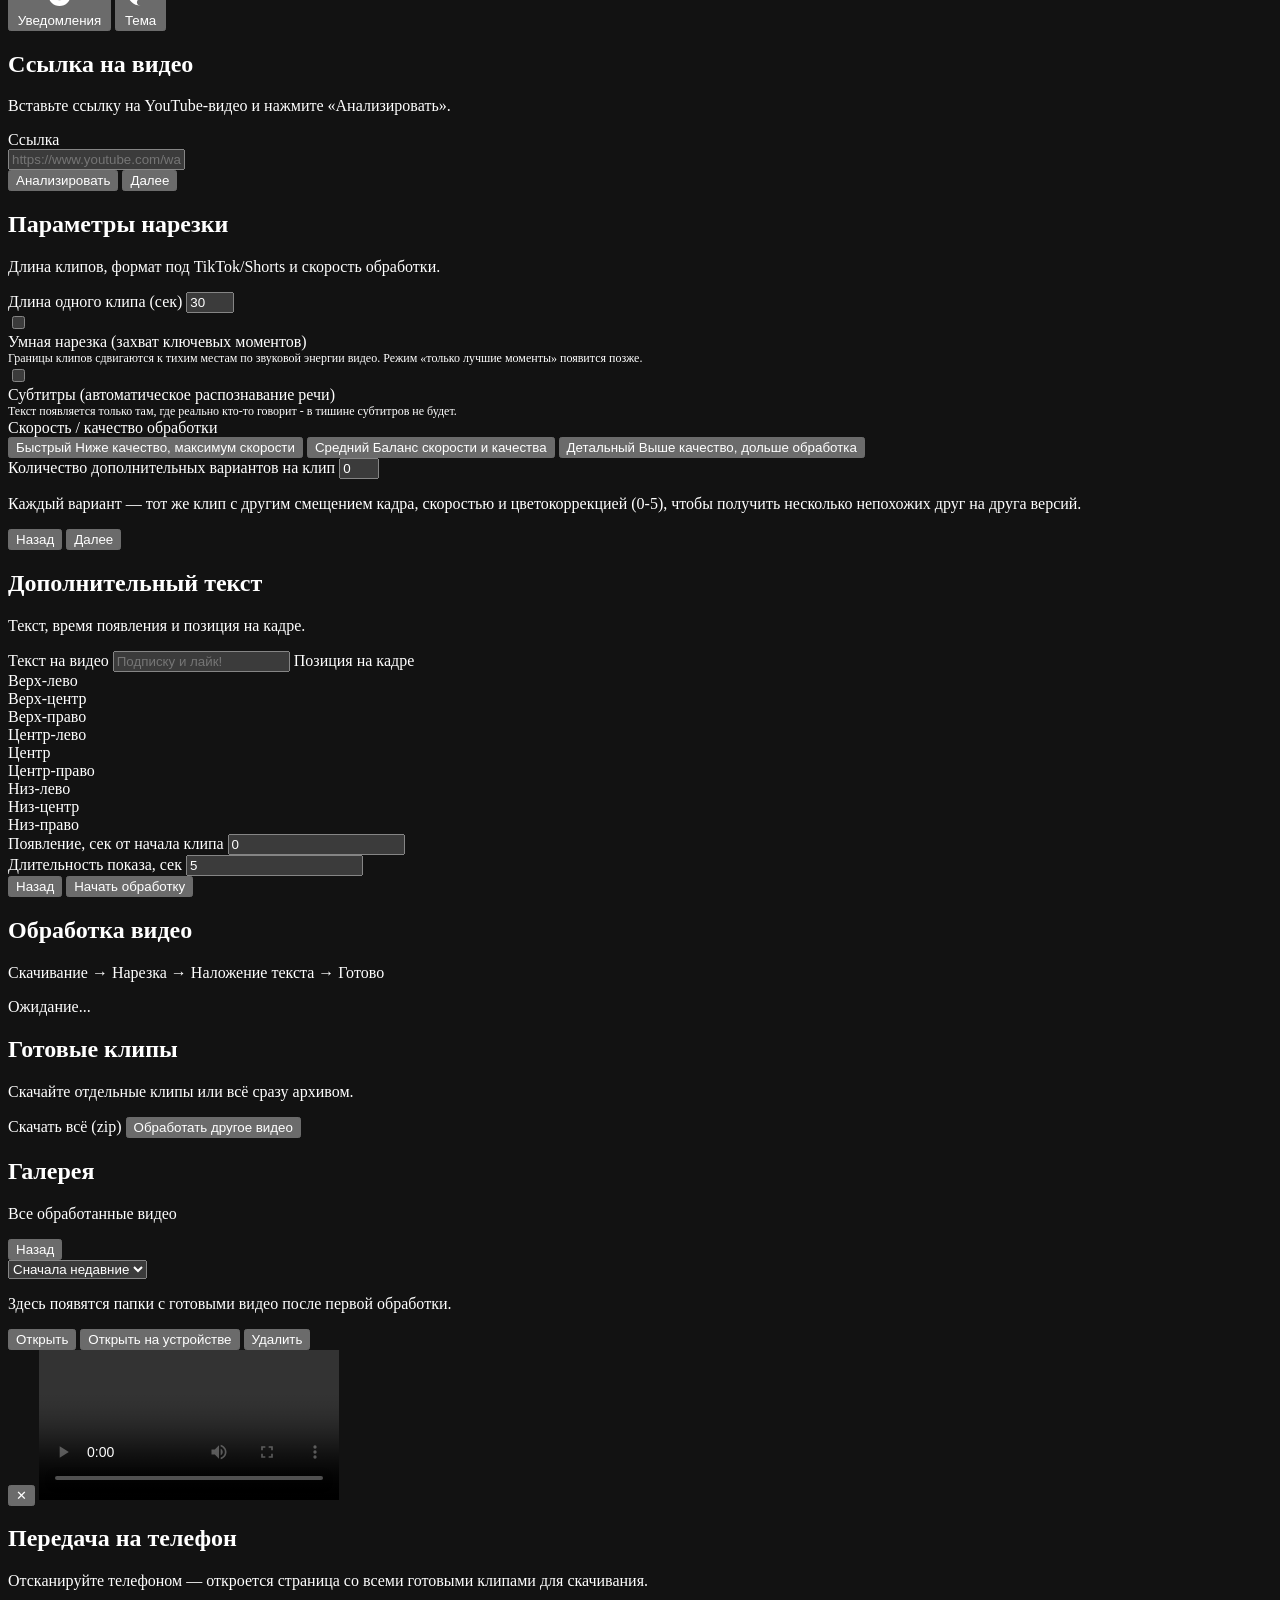
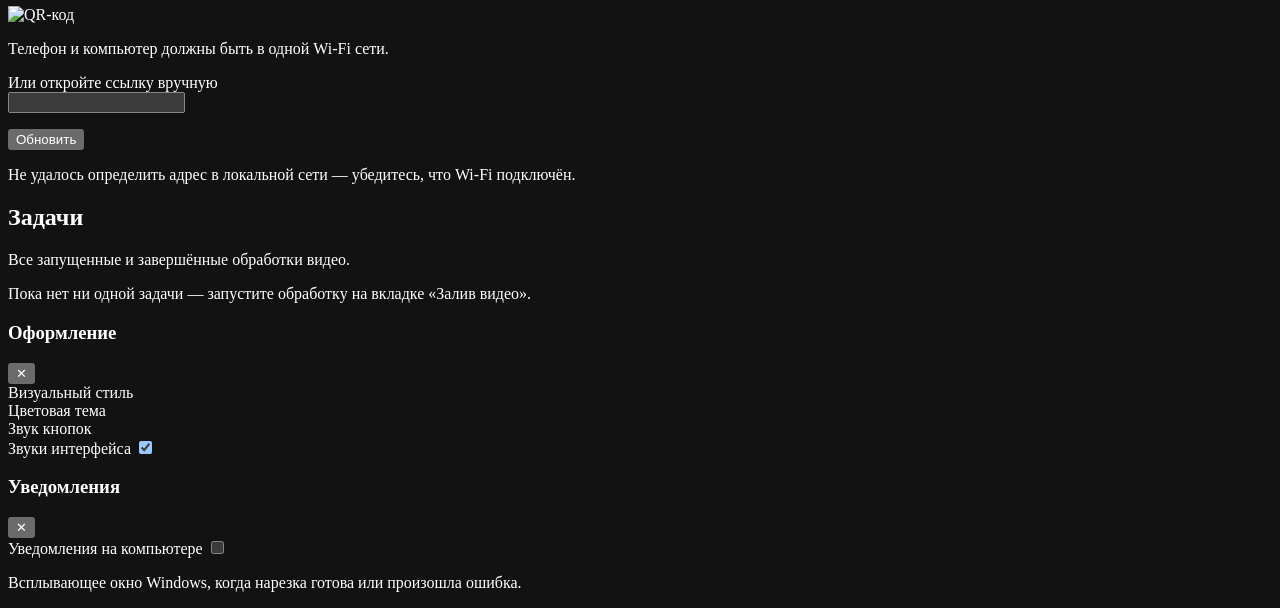
==== commit 22df9e3d: "Implement real subtitle generation (faster-whisper + VAD) Adds the "Субтитры" checkbox on screen 2, " ====
--- a/app/frontend/desktop/index.html
+++ b/app/frontend/desktop/index.html
@@ -177,6 +177,14 @@
             <div>
               <div>Умная нарезка (захват ключевых моментов)</div>
               <div style="font-size:12px;color:var(--muted)">Границы клипов сдвигаются к тихим местам по звуковой энергии видео. Режим «только лучшие моменты» появится позже.</div>
+            </div>
+          </div>
+
+          <div class="checkbox-row" id="subtitles-row">
+            <input type="checkbox" id="subtitles-checkbox">
+            <div>
+              <div>Субтитры (автоматическое распознавание речи)</div>
+              <div style="font-size:12px;color:var(--muted)">Текст появляется только там, где реально кто-то говорит - в тишине субтитров не будет.</div>
             </div>
           </div>
 
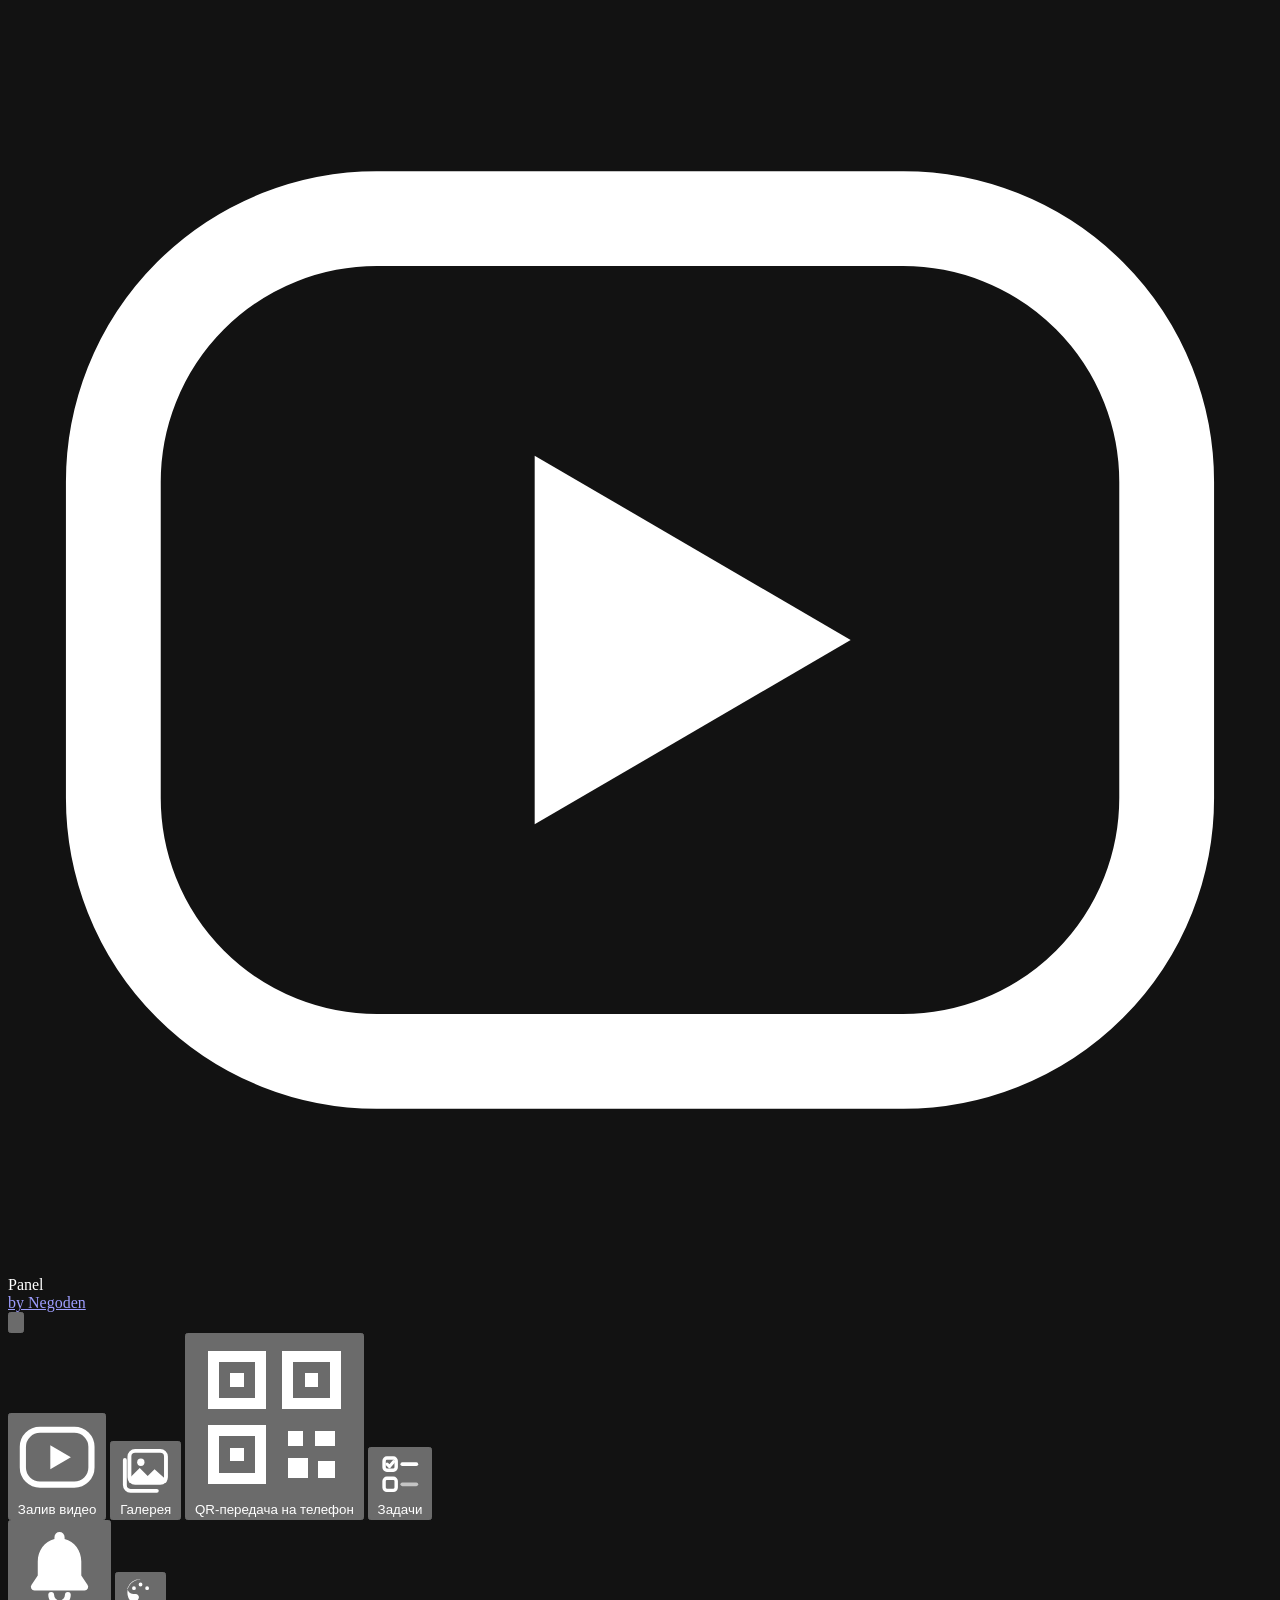
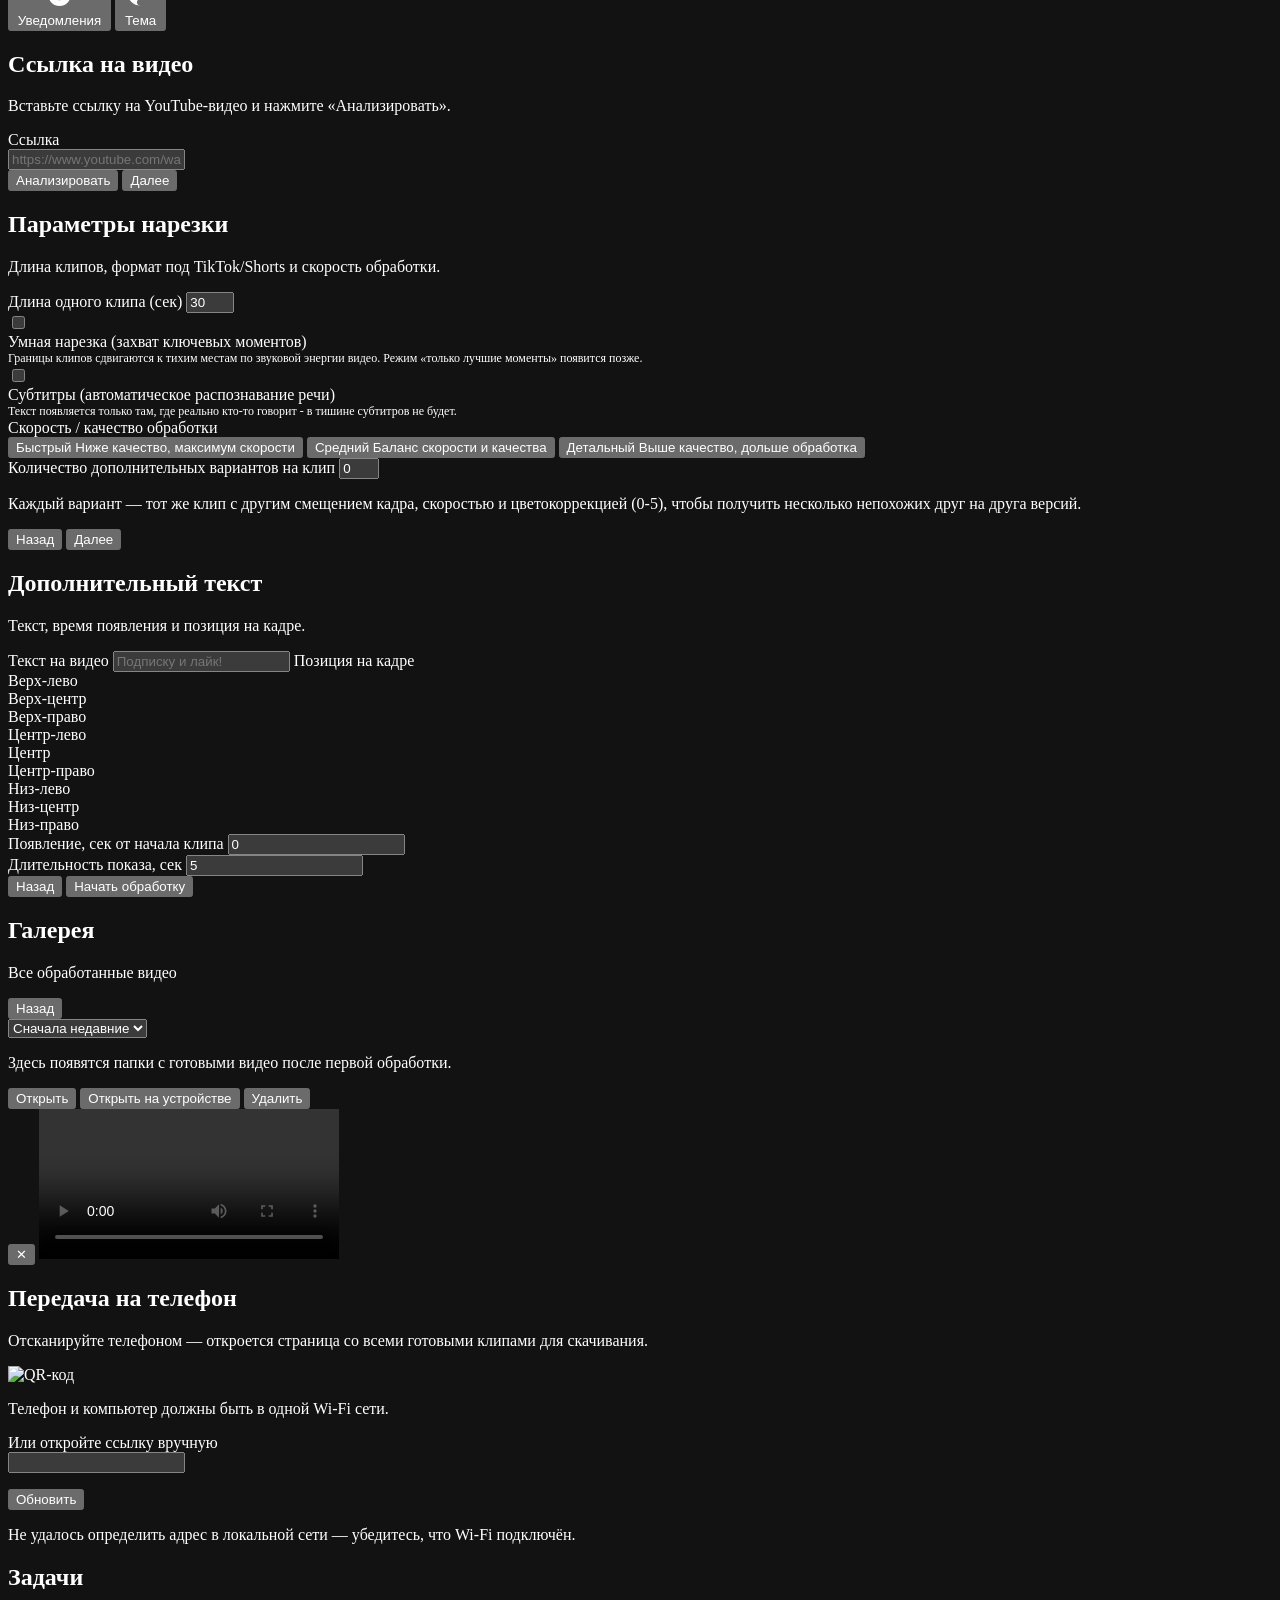
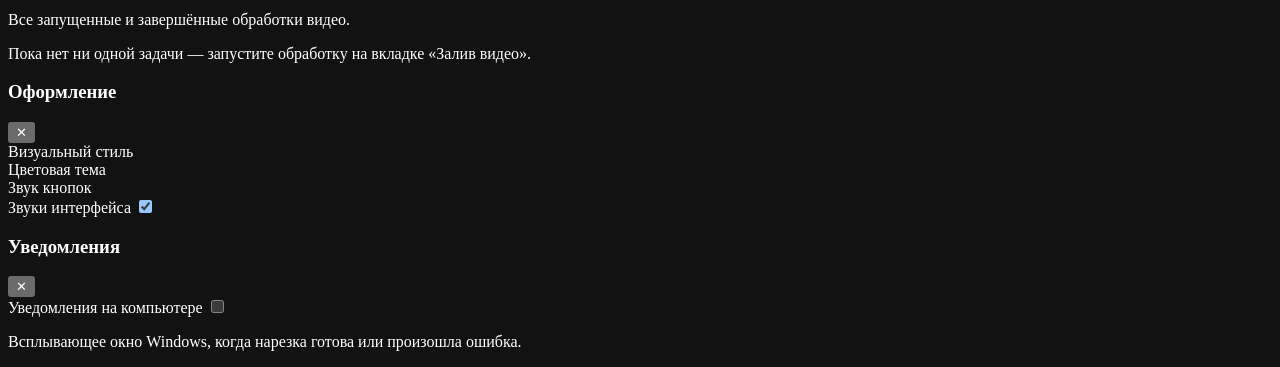
==== commit c2070b92: "Fix subtitles hanging on broken CUDA + free the wizard after starting a job Subtitles (from the user" ====
--- a/app/frontend/desktop/index.html
+++ b/app/frontend/desktop/index.html
@@ -106,8 +106,6 @@
           <div class="dot" data-step="1"></div>
           <div class="dot" data-step="2"></div>
           <div class="dot" data-step="3"></div>
-          <div class="dot" data-step="4"></div>
-          <div class="dot" data-step="5"></div>
         </div>
 
         <!-- Screen 1: URL + range -->
@@ -264,38 +262,6 @@
           </div>
         </section>
 
-        <!-- Screen 4: processing -->
-        <section class="screen hidden" id="screen-4">
-          <div class="screen-header">
-            <div class="screen-icon"><span class="icon-mask" style="mask-image:url(/assets/icon-clock.svg);-webkit-mask-image:url(/assets/icon-clock.svg)"></span></div>
-            <div class="screen-header-text">
-              <h2>Обработка видео</h2>
-              <p class="hint" id="stage-list">Скачивание → Нарезка → Наложение текста → Готово</p>
-            </div>
-          </div>
-          <div class="progress-wrap">
-            <div class="progress-bar-bg"><div class="progress-bar-fill" id="progress-fill"></div></div>
-            <div class="progress-stage" id="progress-message">Ожидание...</div>
-          </div>
-        </section>
-
-        <!-- Screen 5: results -->
-        <section class="screen hidden" id="screen-5">
-          <div class="screen-header">
-            <div class="screen-icon"><span class="icon-mask" style="mask-image:url(/assets/icon-check.svg);-webkit-mask-image:url(/assets/icon-check.svg)"></span></div>
-            <div class="screen-header-text">
-              <h2>Готовые клипы</h2>
-              <p class="hint">Скачайте отдельные клипы или всё сразу архивом.</p>
-            </div>
-          </div>
-          <div class="results-toolbar">
-            <a class="btn btn-cta" id="btn-download-all">
-              <span class="btn-icon icon-mask" style="mask-image:url(/assets/icon-download.svg);-webkit-mask-image:url(/assets/icon-download.svg)"></span>Скачать всё (zip)
-            </a>
-            <button class="btn btn-ghost" id="btn-restart">Обработать другое видео</button>
-          </div>
-          <div id="clips-container"></div>
-        </section>
       </div>
 
       <!-- Section: Галерея (placeholder) -->
@@ -453,7 +419,6 @@
 <script src="/js/qr.js"></script>
 <script src="/js/gallery.js"></script>
 <script src="/js/notifications.js"></script>
-<script src="/shared/clip-card.js"></script>
 <script src="/js/app.js"></script>
 </body>
 </html>
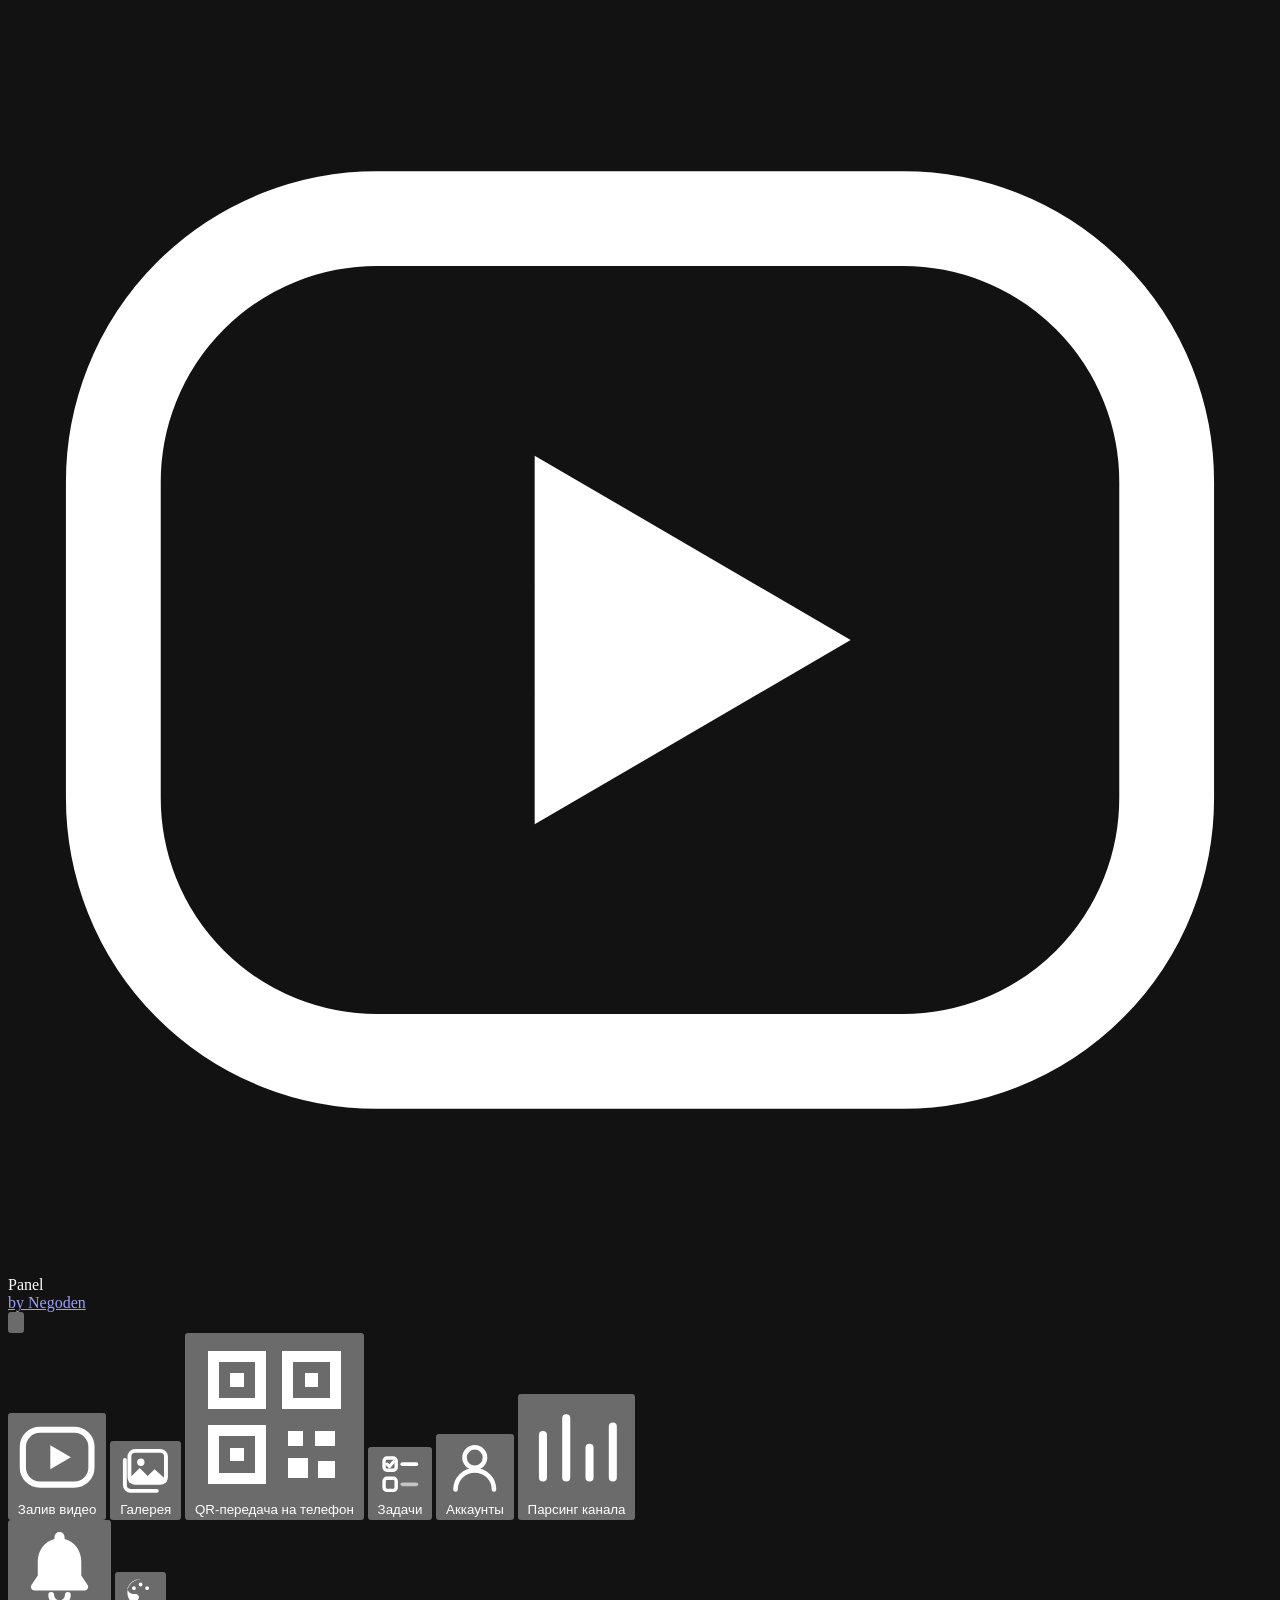
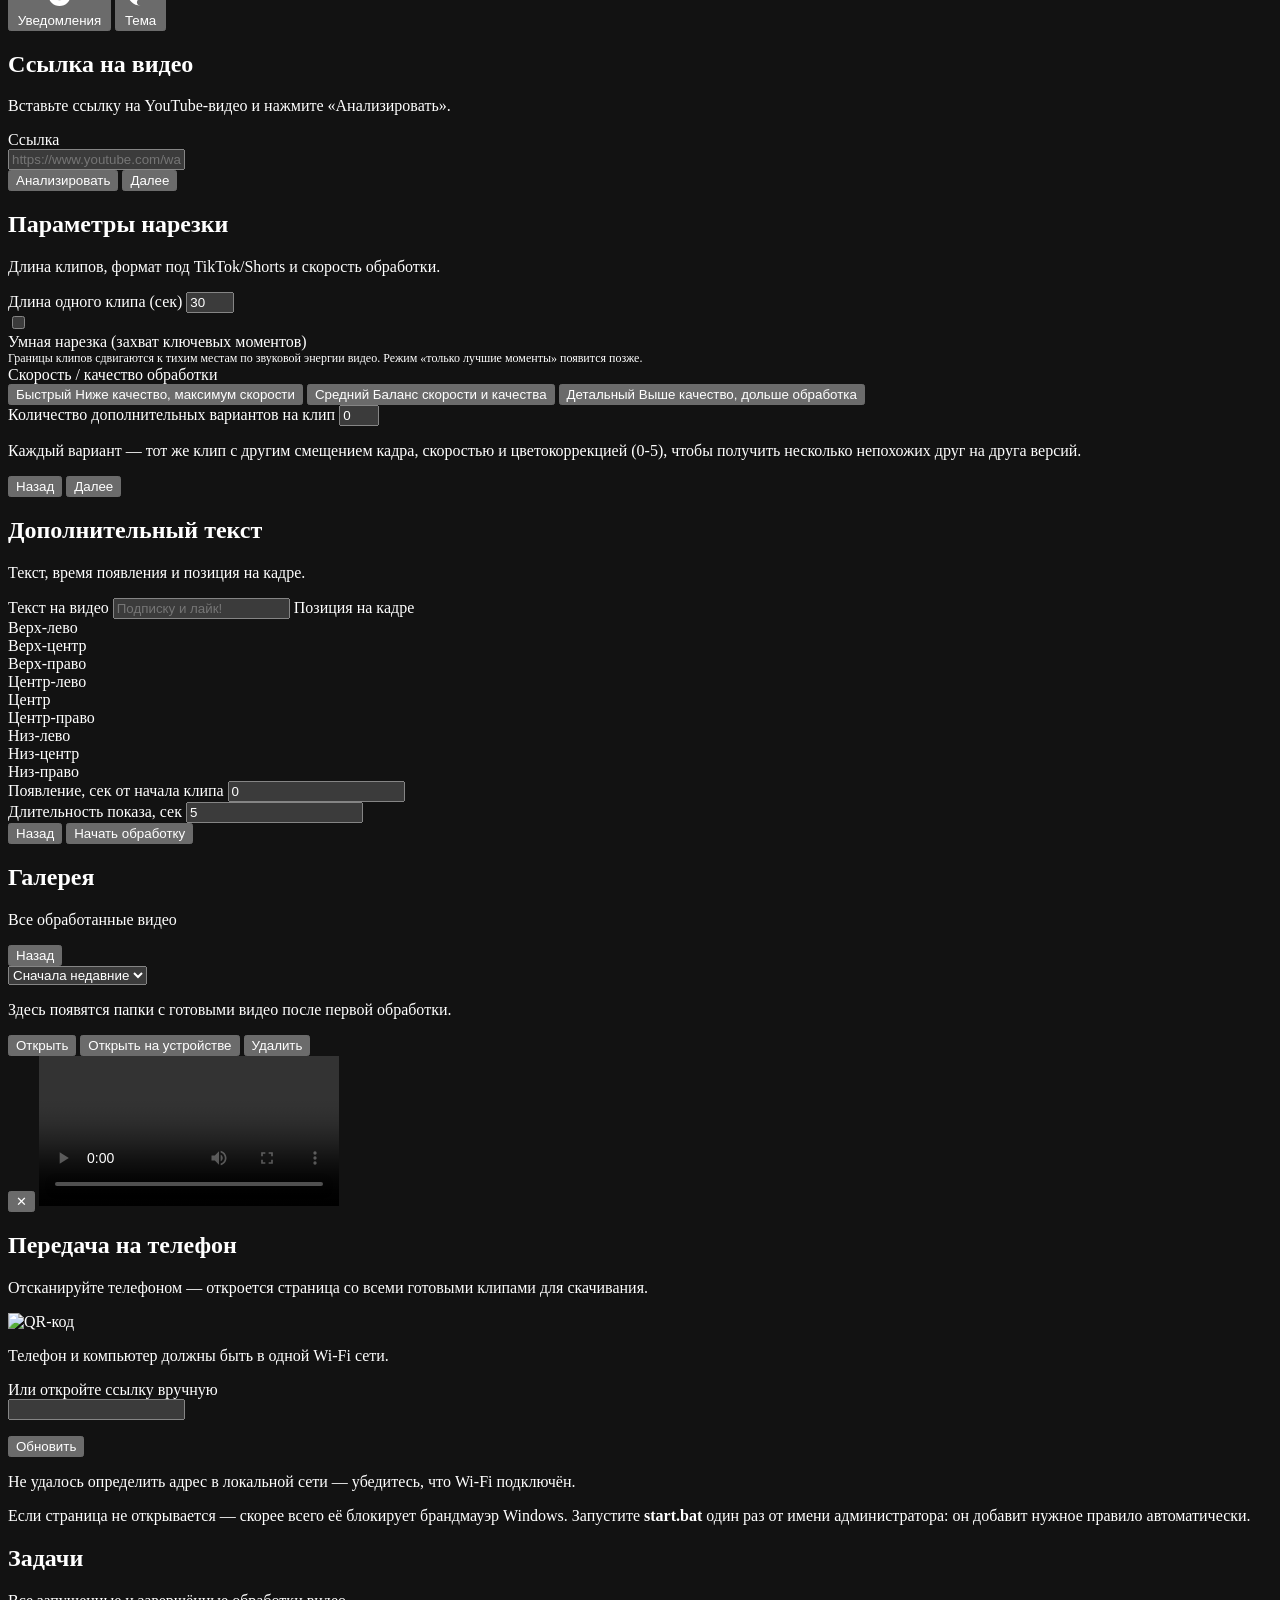
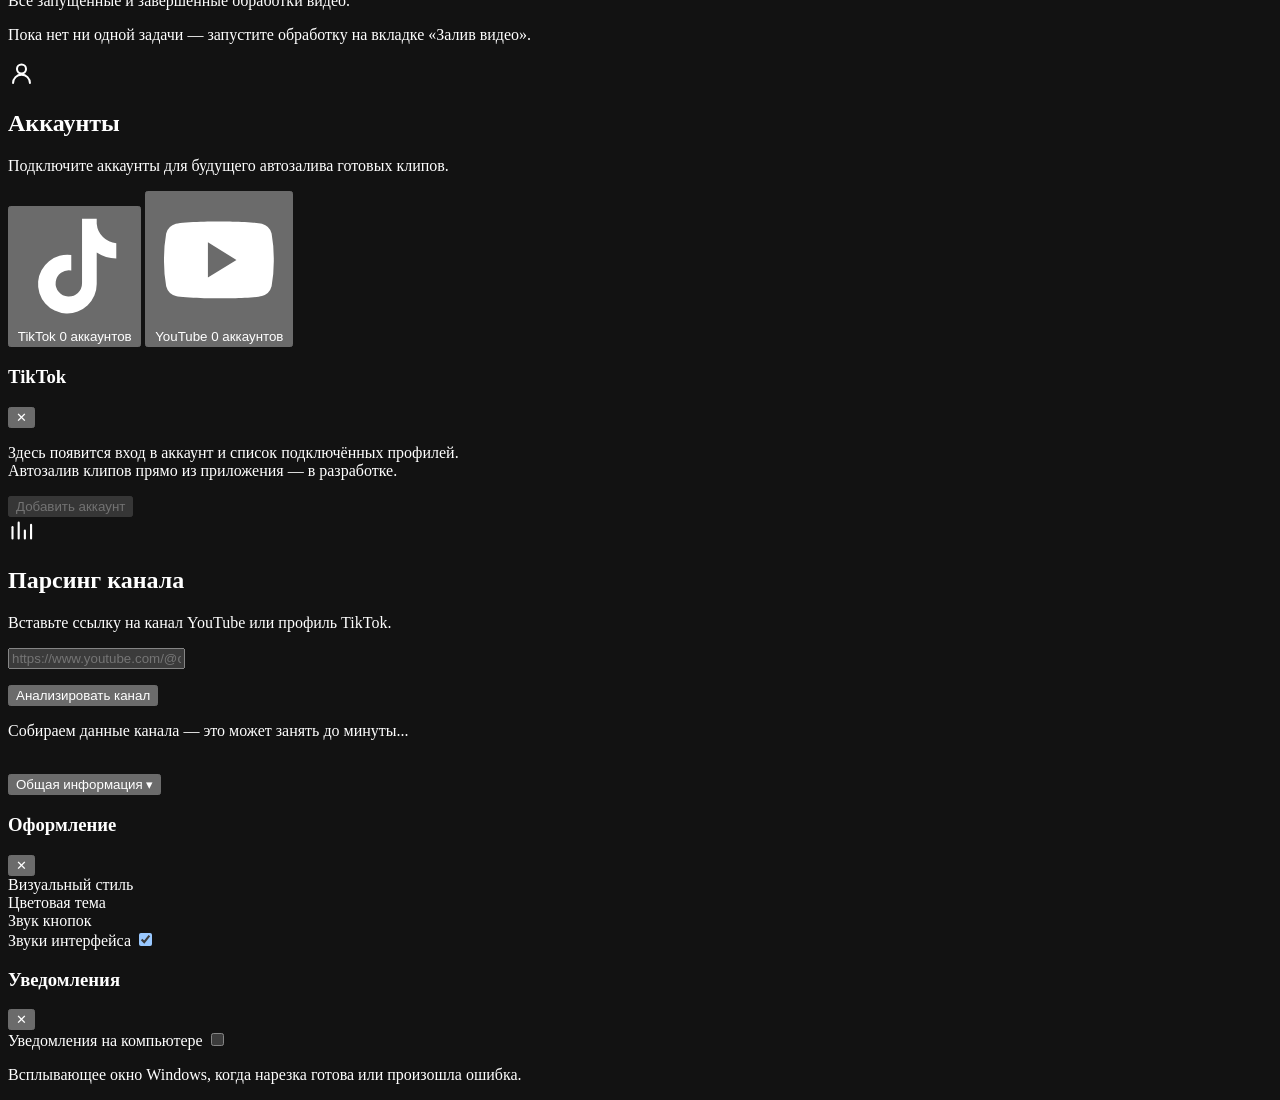
==== commit d311a0a1: "QR reachability fix, remove subtitles, add Аккаунты + Парсинг канала tabs QR transfer: Found a real " ====
--- a/app/frontend/desktop/index.html
+++ b/app/frontend/desktop/index.html
@@ -74,6 +74,22 @@
           <path d="M13 17 H20" stroke="currentColor" stroke-width="1.8" stroke-linecap="round" opacity="0.6"/>
         </svg>
         <span class="nav-label">Задачи</span>
+      </button>
+      <button class="nav-item" data-section="accounts">
+        <svg class="nav-icon" viewBox="0 0 24 24" fill="none" xmlns="http://www.w3.org/2000/svg">
+          <circle cx="12" cy="8" r="4" stroke="currentColor" stroke-width="1.8"/>
+          <path d="M4.5 20.5a7.5 7.5 0 0 1 15 0" stroke="currentColor" stroke-width="1.8" stroke-linecap="round"/>
+        </svg>
+        <span class="nav-label">Аккаунты</span>
+      </button>
+      <button class="nav-item" data-section="parser">
+        <svg class="nav-icon" viewBox="0 0 24 24" fill="none" xmlns="http://www.w3.org/2000/svg">
+          <path d="M4 19 V9" stroke="currentColor" stroke-width="1.9" stroke-linecap="round"/>
+          <path d="M9.5 19 V5" stroke="currentColor" stroke-width="1.9" stroke-linecap="round"/>
+          <path d="M15 19 V12" stroke="currentColor" stroke-width="1.9" stroke-linecap="round"/>
+          <path d="M20.5 19 V7" stroke="currentColor" stroke-width="1.9" stroke-linecap="round"/>
+        </svg>
+        <span class="nav-label">Парсинг канала</span>
       </button>
     </nav>
 
@@ -175,14 +191,6 @@
             <div>
               <div>Умная нарезка (захват ключевых моментов)</div>
               <div style="font-size:12px;color:var(--muted)">Границы клипов сдвигаются к тихим местам по звуковой энергии видео. Режим «только лучшие моменты» появится позже.</div>
-            </div>
-          </div>
-
-          <div class="checkbox-row" id="subtitles-row">
-            <input type="checkbox" id="subtitles-checkbox">
-            <div>
-              <div>Субтитры (автоматическое распознавание речи)</div>
-              <div style="font-size:12px;color:var(--muted)">Текст появляется только там, где реально кто-то говорит - в тишине субтитров не будет.</div>
             </div>
           </div>
 
@@ -339,6 +347,11 @@
               <p id="qr-warning" class="hint hidden" style="color:var(--danger)">
                 Не удалось определить адрес в локальной сети — убедитесь, что Wi-Fi подключён.
               </p>
+              <p class="hint" style="margin-top:14px">
+                Если страница не открывается — скорее всего её блокирует брандмауэр Windows.
+                Запустите <b>start.bat</b> один раз от имени администратора: он добавит нужное
+                правило автоматически.
+              </p>
             </div>
           </div>
         </section>
@@ -358,6 +371,112 @@
             <p class="hint">Пока нет ни одной задачи — запустите обработку на вкладке «Залив видео».</p>
           </div>
           <div id="tasks-list"></div>
+        </section>
+      </div>
+
+      <!-- Section: Аккаунты -->
+      <div class="app-section hidden" id="section-accounts">
+        <section class="screen">
+          <div class="screen-header">
+            <div class="screen-icon">
+              <svg class="nav-icon" style="width:27px;height:27px;color:var(--btn-text)" viewBox="0 0 24 24" fill="none" xmlns="http://www.w3.org/2000/svg">
+                <circle cx="12" cy="8" r="4" stroke="currentColor" stroke-width="1.8"/>
+                <path d="M4.5 20.5a7.5 7.5 0 0 1 15 0" stroke="currentColor" stroke-width="1.8" stroke-linecap="round"/>
+              </svg>
+            </div>
+            <div class="screen-header-text">
+              <h2>Аккаунты</h2>
+              <p class="hint">Подключите аккаунты для будущего автозалива готовых клипов.</p>
+            </div>
+          </div>
+
+          <div class="platform-grid">
+            <button type="button" class="platform-card" data-platform="tiktok">
+              <span class="platform-logo platform-logo-tiktok">
+                <svg viewBox="0 0 24 24" fill="currentColor" xmlns="http://www.w3.org/2000/svg">
+                  <path d="M16.5 2h-3v13.2a2.7 2.7 0 1 1-2.2-2.65V9.4a6 6 0 1 0 5.2 5.94V8.9a7.3 7.3 0 0 0 4 1.2V7a4.4 4.4 0 0 1-4-4Z"/>
+                </svg>
+              </span>
+              <span class="platform-name">TikTok</span>
+              <span class="platform-count" data-count="tiktok">0 аккаунтов</span>
+            </button>
+
+            <button type="button" class="platform-card" data-platform="youtube">
+              <span class="platform-logo platform-logo-youtube">
+                <svg viewBox="0 0 24 24" fill="currentColor" xmlns="http://www.w3.org/2000/svg">
+                  <path d="M21.6 7.2a2.5 2.5 0 0 0-1.76-1.77C18.25 5 12 5 12 5s-6.25 0-7.84.43A2.5 2.5 0 0 0 2.4 7.2 26 26 0 0 0 2 12a26 26 0 0 0 .4 4.8 2.5 2.5 0 0 0 1.76 1.77C5.75 19 12 19 12 19s6.25 0 7.84-.43a2.5 2.5 0 0 0 1.76-1.77A26 26 0 0 0 22 12a26 26 0 0 0-.4-4.8ZM10 15.2V8.8l5.2 3.2Z"/>
+                </svg>
+              </span>
+              <span class="platform-name">YouTube</span>
+              <span class="platform-count" data-count="youtube">0 аккаунтов</span>
+            </button>
+          </div>
+
+          <div id="accounts-detail" class="accounts-detail hidden">
+            <div class="accounts-detail-head">
+              <h3 id="accounts-detail-title">TikTok</h3>
+              <button type="button" class="icon-btn" id="btn-accounts-back">✕</button>
+            </div>
+            <div class="placeholder-screen">
+              <p class="hint">
+                Здесь появится вход в аккаунт и список подключённых профилей.<br>
+                Автозалив клипов прямо из приложения — в разработке.
+              </p>
+              <button type="button" class="btn" disabled>Добавить аккаунт</button>
+            </div>
+          </div>
+        </section>
+      </div>
+
+      <!-- Section: Парсинг канала -->
+      <div class="app-section hidden" id="section-parser">
+        <section class="screen">
+          <div class="screen-header">
+            <div class="screen-icon">
+              <svg class="nav-icon" style="width:27px;height:27px;color:var(--btn-text)" viewBox="0 0 24 24" fill="none" xmlns="http://www.w3.org/2000/svg">
+                <path d="M4 19 V9" stroke="currentColor" stroke-width="1.9" stroke-linecap="round"/>
+                <path d="M9.5 19 V5" stroke="currentColor" stroke-width="1.9" stroke-linecap="round"/>
+                <path d="M15 19 V12" stroke="currentColor" stroke-width="1.9" stroke-linecap="round"/>
+                <path d="M20.5 19 V7" stroke="currentColor" stroke-width="1.9" stroke-linecap="round"/>
+              </svg>
+            </div>
+            <div class="screen-header-text">
+              <h2>Парсинг канала</h2>
+              <p class="hint">Вставьте ссылку на канал YouTube или профиль TikTok.</p>
+            </div>
+          </div>
+
+          <div class="input-icon-wrap">
+            <span class="icon-mask" style="mask-image:url(/assets/icon-youtube.svg);-webkit-mask-image:url(/assets/icon-youtube.svg)"></span>
+            <input type="url" id="parser-url" placeholder="https://www.youtube.com/@channel  или  https://www.tiktok.com/@user">
+          </div>
+          <div class="actions" style="margin-top:16px">
+            <button class="btn" id="btn-parse">
+              <span class="btn-icon icon-mask" style="mask-image:url(/assets/icon-sparkle.svg);-webkit-mask-image:url(/assets/icon-sparkle.svg)"></span>Анализировать канал
+            </button>
+          </div>
+
+          <div id="parser-loading" class="placeholder-screen hidden">
+            <p class="hint">Собираем данные канала — это может занять до минуты...</p>
+          </div>
+
+          <div id="parser-result" class="hidden">
+            <div class="channel-head">
+              <img id="channel-avatar" class="channel-avatar" src="" alt="">
+              <div class="channel-name" id="channel-name"></div>
+              <div class="channel-subs" id="channel-subs"></div>
+            </div>
+
+            <button type="button" class="stats-toggle" id="btn-stats-toggle">
+              <span>Общая информация</span>
+              <span class="stats-chevron">▾</span>
+            </button>
+            <div class="stats-panel" id="stats-panel">
+              <div class="stats-panel-inner" id="stats-panel-inner"></div>
+            </div>
+
+            <div class="channel-videos" id="channel-videos"></div>
+          </div>
         </section>
       </div>
     </div>
@@ -418,6 +537,8 @@
 <script src="/js/tasks.js"></script>
 <script src="/js/qr.js"></script>
 <script src="/js/gallery.js"></script>
+<script src="/js/accounts.js"></script>
+<script src="/js/parser.js"></script>
 <script src="/js/notifications.js"></script>
 <script src="/js/app.js"></script>
 </body>
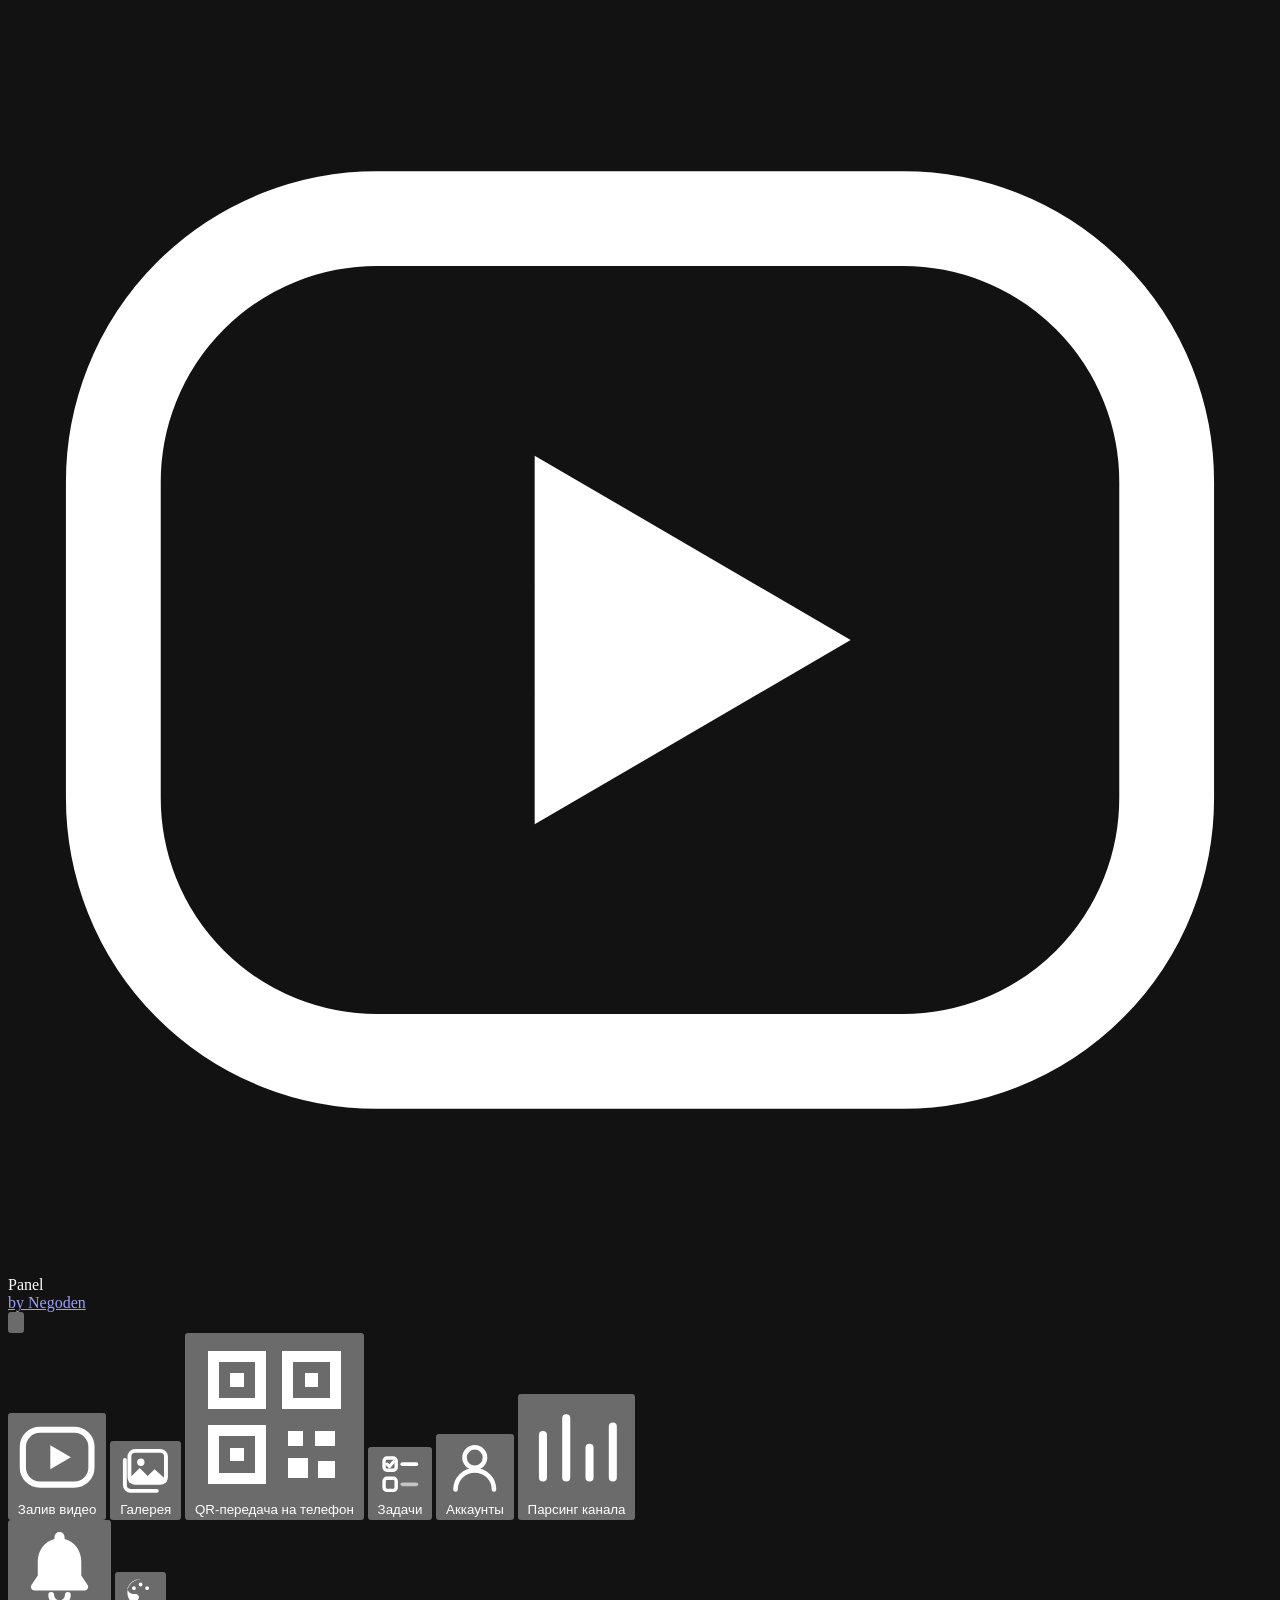
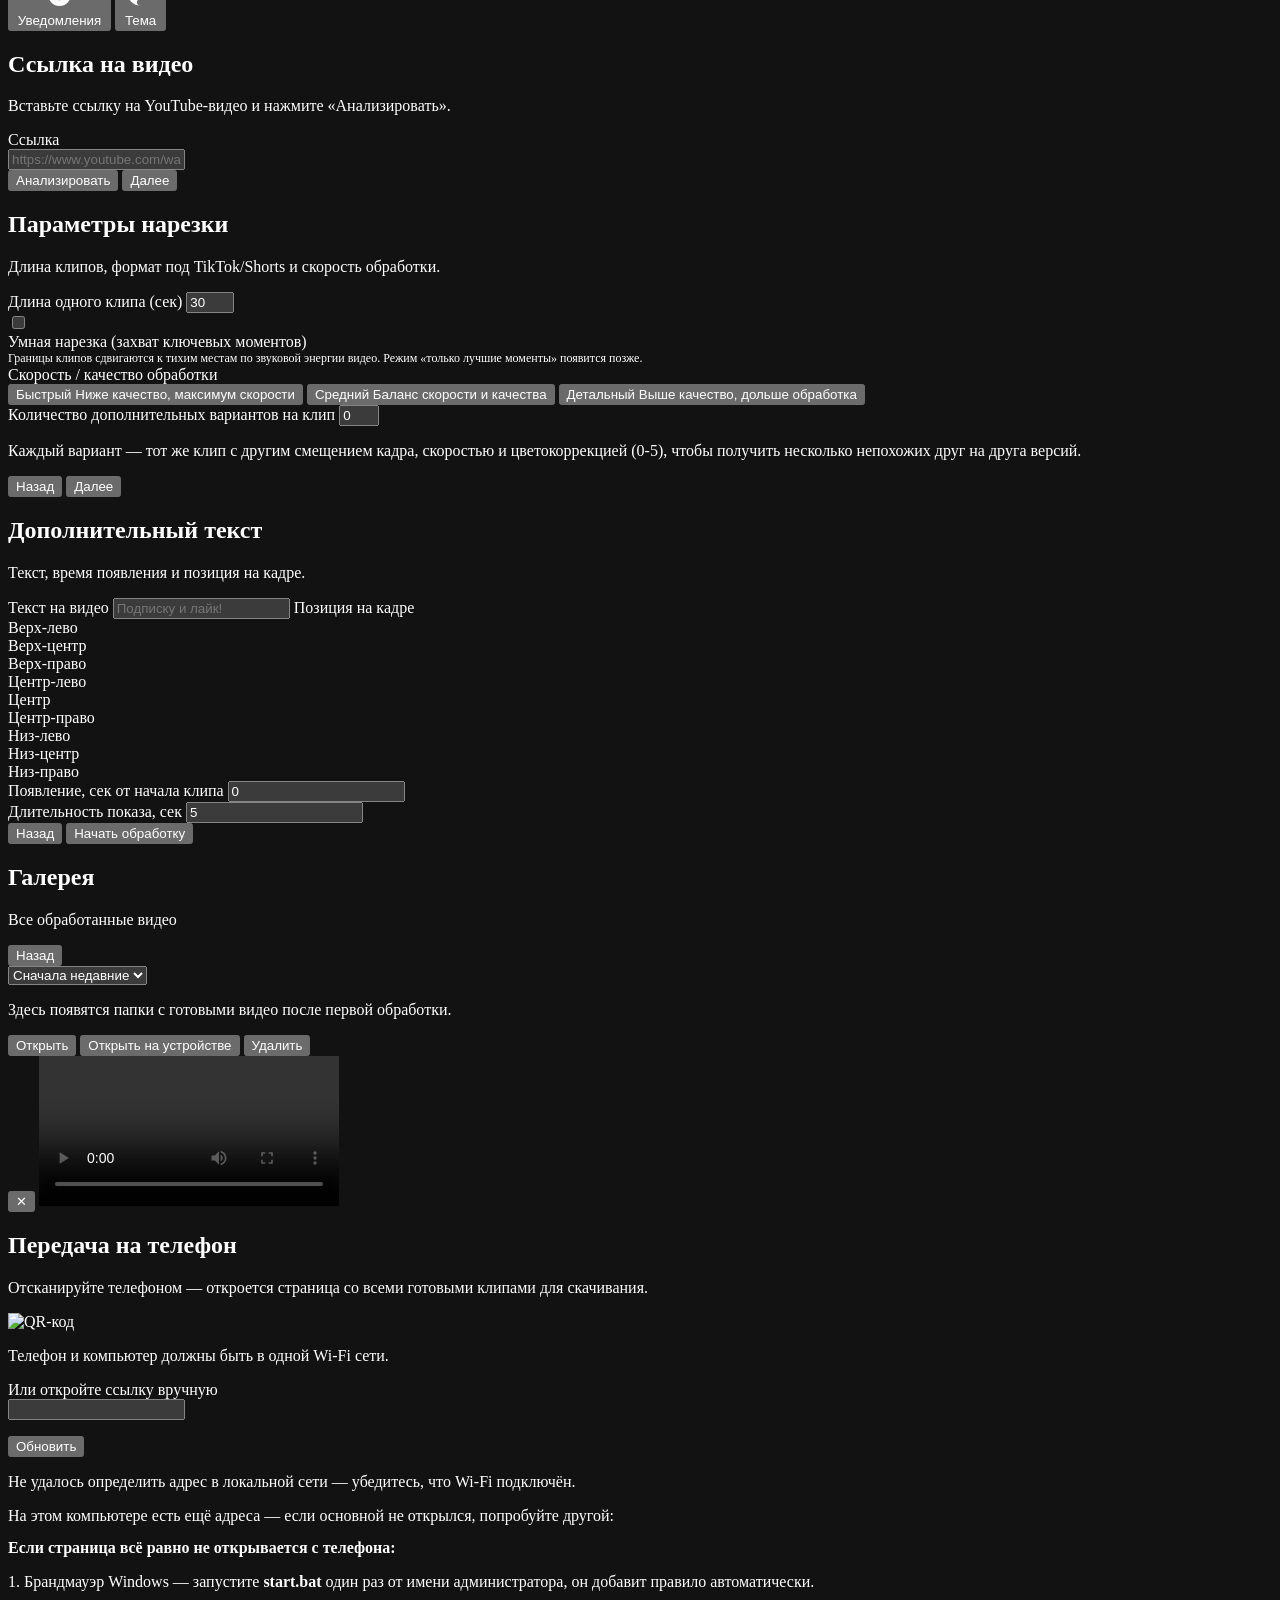
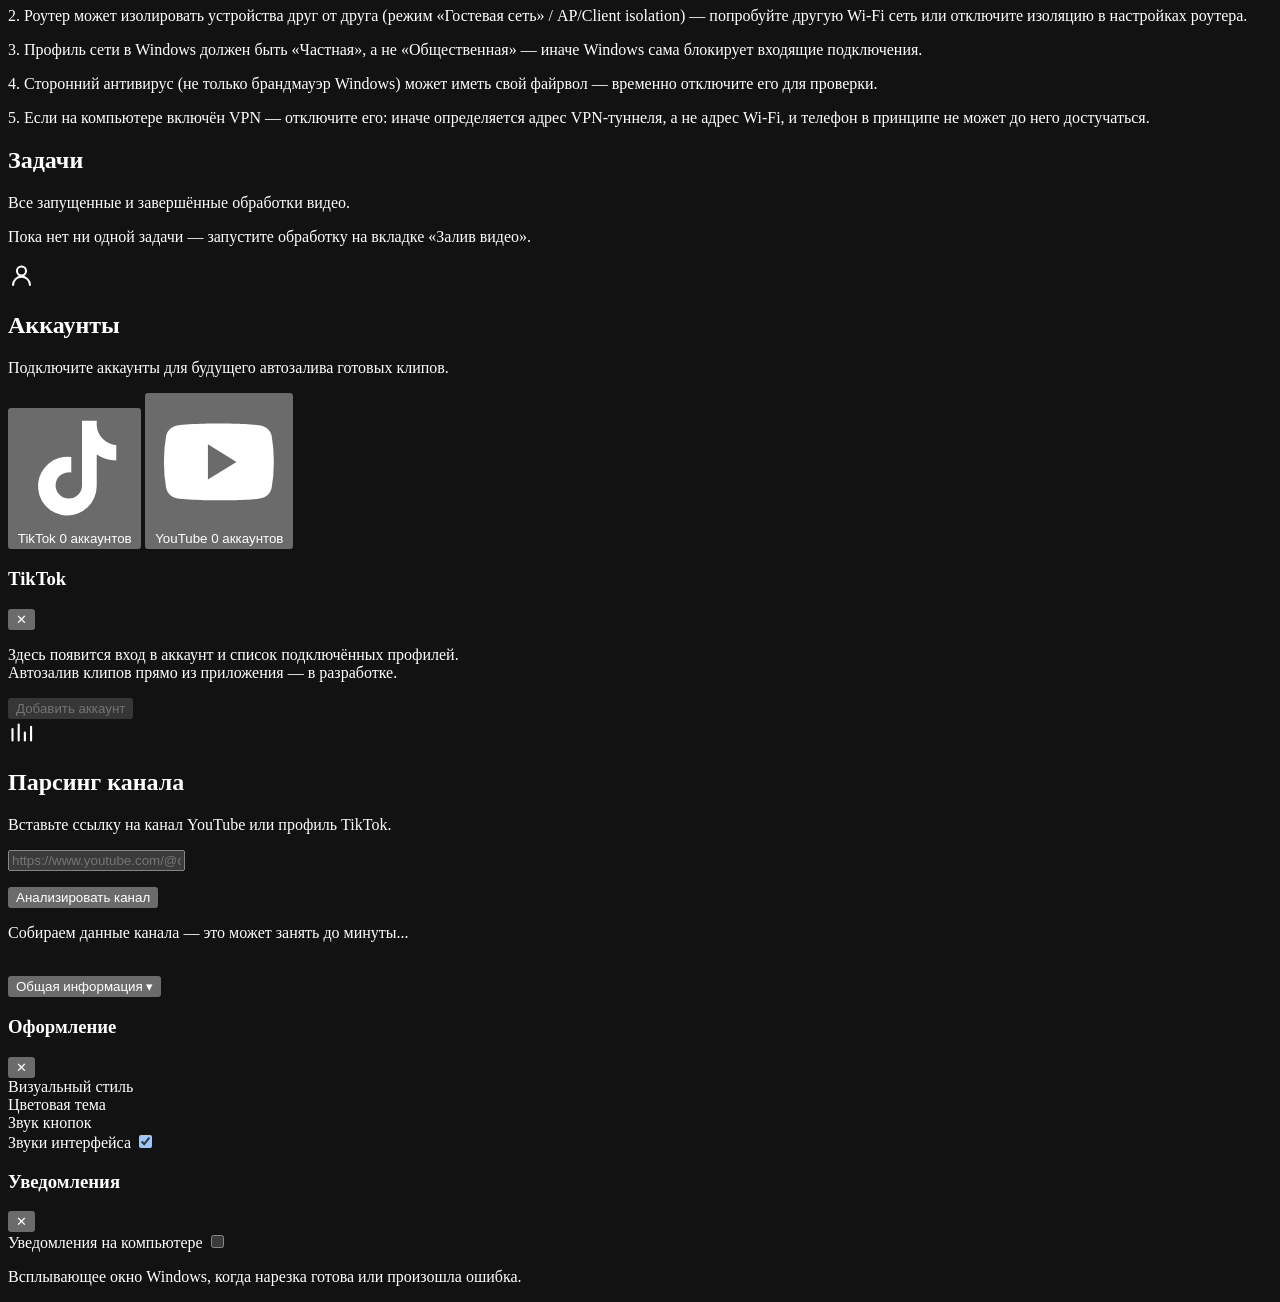
==== commit bbbc194d: "QR panel: show alternate LAN IPs + phone reachability troubleshooting If a machine has more than one" ====
--- a/app/frontend/desktop/index.html
+++ b/app/frontend/desktop/index.html
@@ -347,11 +347,18 @@
               <p id="qr-warning" class="hint hidden" style="color:var(--danger)">
                 Не удалось определить адрес в локальной сети — убедитесь, что Wi-Fi подключён.
               </p>
-              <p class="hint" style="margin-top:14px">
-                Если страница не открывается — скорее всего её блокирует брандмауэр Windows.
-                Запустите <b>start.bat</b> один раз от имени администратора: он добавит нужное
-                правило автоматически.
-              </p>
+              <div id="qr-alt-ips" class="hidden" style="margin-top:14px">
+                <label>На этом компьютере есть ещё адреса — если основной не открылся, попробуйте другой:</label>
+                <div id="qr-alt-ips-list"></div>
+              </div>
+              <div class="qr-troubleshoot" style="margin-top:14px">
+                <p class="hint" style="margin:0 0 6px"><b>Если страница всё равно не открывается с телефона:</b></p>
+                <p class="hint">1. Брандмауэр Windows — запустите <b>start.bat</b> один раз от имени администратора, он добавит правило автоматически.</p>
+                <p class="hint">2. Роутер может изолировать устройства друг от друга (режим «Гостевая сеть» / AP/Client isolation) — попробуйте другую Wi-Fi сеть или отключите изоляцию в настройках роутера.</p>
+                <p class="hint">3. Профиль сети в Windows должен быть «Частная», а не «Общественная» — иначе Windows сама блокирует входящие подключения.</p>
+                <p class="hint">4. Сторонний антивирус (не только брандмауэр Windows) может иметь свой файрвол — временно отключите его для проверки.</p>
+                <p class="hint">5. Если на компьютере включён VPN — отключите его: иначе определяется адрес VPN-туннеля, а не адрес Wi-Fi, и телефон в принципе не может до него достучаться.</p>
+              </div>
             </div>
           </div>
         </section>
